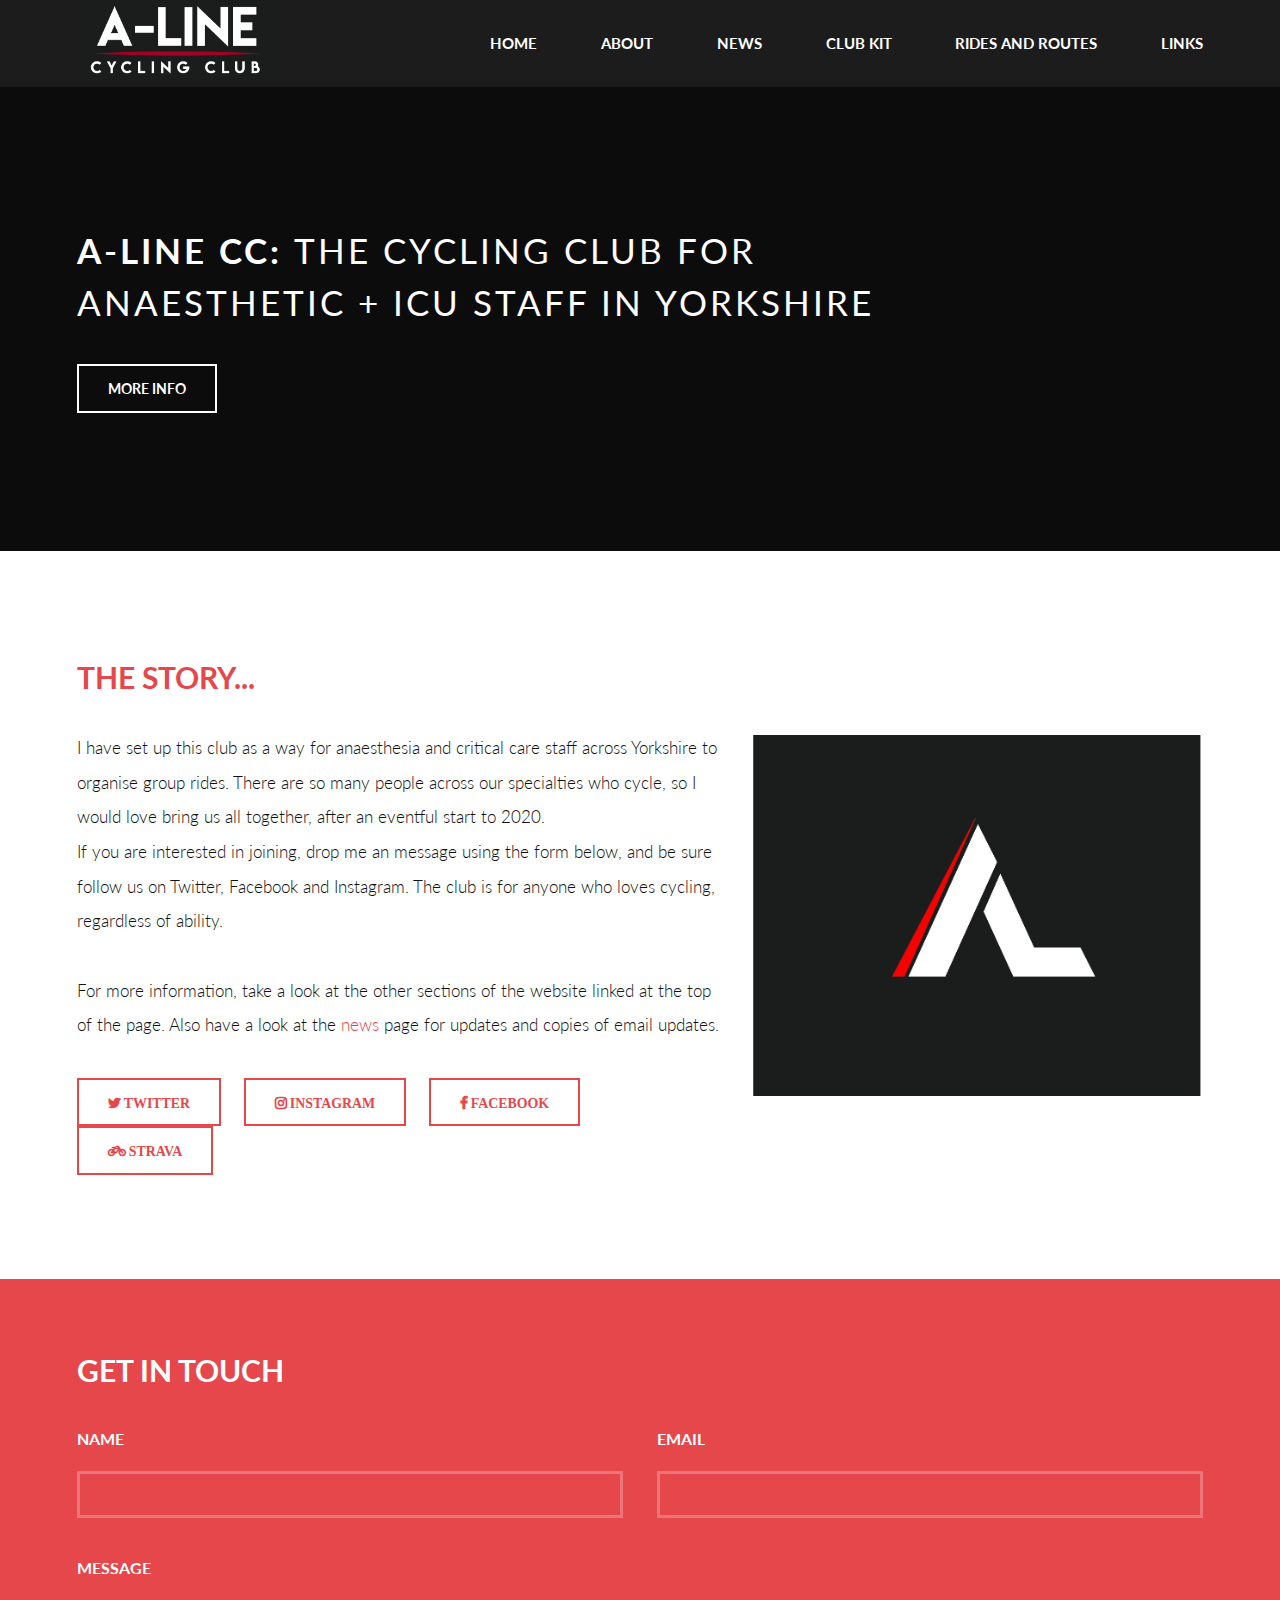
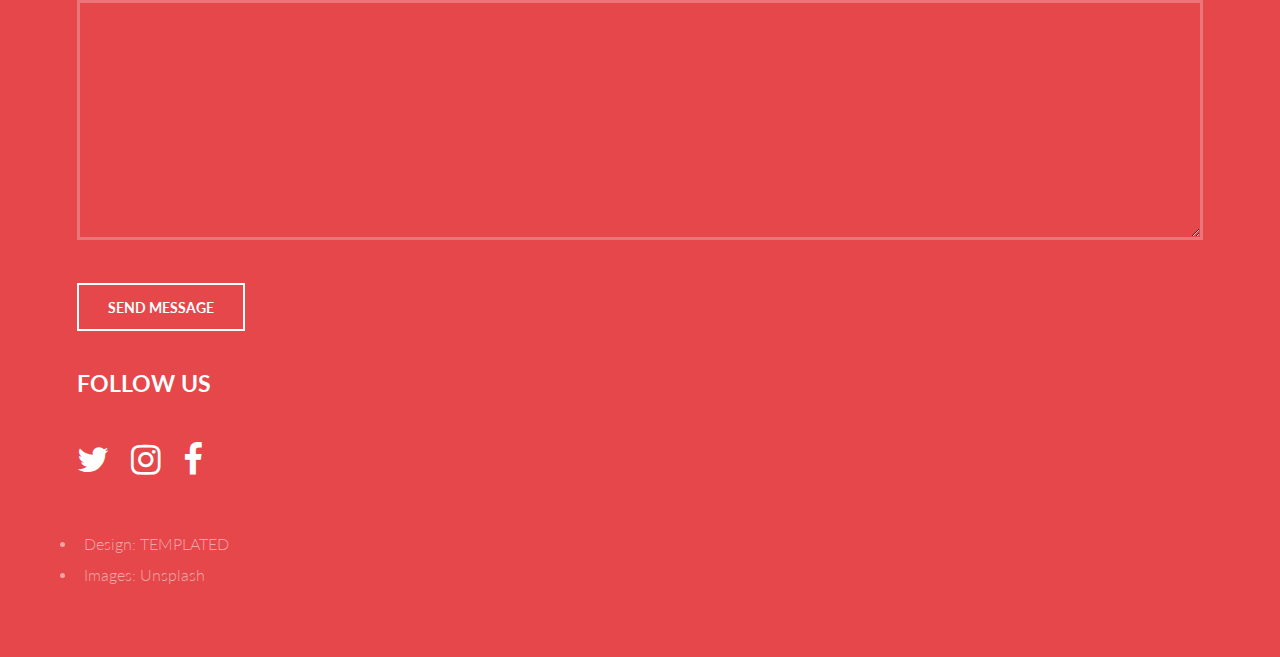
==== index.html @ 4564b884 "routes and credits" ====
<!DOCTYPE HTML>
<!--
	Introspect by TEMPLATED
	templated.co @templatedco
	Released for free under the Creative Commons Attribution 3.0 license (templated.co/license)
-->
<html>
	<head>
		<title>A-Line Cycling Club</title>
		<meta charset="utf-8" />
		<meta name="viewport" content="width=device-width, initial-scale=1, user-scalable=no" />
		<meta name="description" content="Yorkshire based cycling club for anaesthesia and critical care staff"> 
		<meta name="keywords" content="cycling club, cycling, yorkshire">
		<link rel="stylesheet" href="assets/css/main.css" />
	
<link rel="apple-touch-icon" sizes="180x180" href="/apple-touch-icon.png">
<link rel="icon" type="image/png" sizes="32x32" href="/favicon-32x32.png">
<link rel="icon" type="image/png" sizes="16x16" href="/favicon-16x16.png">
<link rel="manifest" href="/site.webmanifest">
<link rel="mask-icon" href="/safari-pinned-tab.svg" color="#5bbad5">
<meta name="msapplication-TileColor" content="#da532c">
<meta name="theme-color" content="#1c1c1c">

	</head>
	<body>

		<!-- Header -->
			<header id="header">
				<div class="inner">
				<a href="index.html" class="logo"><img class="logo" src="images/mainlogonew.png" ></a> 	
					<nav id="nav">
						
						<a href="index.html">Home</a>
						<a href="generic.html">About</a>
						<a href="news.html">News</a>
						<a href="clubKit.html">Club Kit</a> 
						<a href="routes.html">Rides and Routes</a>
						<a href="links.html">Links</a>
					</nav>
				</div>
			</header>
			<a href="#menu" class="navPanelToggle"><span class="fa fa-bars"></span></a>

		<!-- Banner -->
			<section id="banner">
				<div class="inner">
					<h1>A-Line CC: <span>The cycling club for <br />
					Anaesthetic + ICU staff in Yorkshire</span></h1>
					<ul class="actions">
						<li><a href="#one" class="button alt">MORE INFO</a></li>
					</ul>
				</div>
			</section>

		<!-- One -->
			<section id="one">
				<div class="inner" id="aboutAnchor">
					<header>
						<h2 >The story...</h2>
					</header>
					<p><span class="image right"><img src="images/logonew.png" alt="" /></span>I have set up this club as a way for anaesthesia and critical care staff across Yorkshire to organise group rides. There are so many people across our specialties who cycle, so I would love bring us all together, after an eventful start to 2020. <br>
					If you are interested in joining, drop me an message using the form below, and be sure follow us on Twitter, Facebook and Instagram. The club is for anyone who loves cycling, regardless of ability.  </p>
					<p>For more information, take a look at the other sections of the website linked at the top of the page.
					Also have a look at the <a href="news.html">news</a> page for updates and copies of email updates.</p>
					<ul class="actions">
						
						<li><a href="https://twitter.com/A_line_CC" target="_" class="button alt fa fa-twitter" id="twitterBtn"> Twitter </a></li>
						<li><a href="https://www.instagram.com/alinecyclingclub" target="_" class="button alt fa fa-instagram" id="twitterBtn"> Instagram </a></li>
						<li><a href="https://www.facebook.com/groups/259671982003010" target="_" class="button alt fa fa-facebook" id="twitterBtn"> Facebook </a></li>
						<li><a href="https://www.strava.com/clubs/alinecc" target="_" class="button alt fa fa-bicycle" id="twitterBtn"> Strava </a></li>
				</ul>
				</div>
			</section>
			

		<!-- Two 
			<section id="two">
				<div class="inner">
					<article>
						<div class="content">
							<header>
								<h3>Pellentesque adipis</h3>
							</header>
							<div class="image fit">
								<img src="images/pic01.jpg" alt="" />
							</div>
							<p>Cumsan mollis eros. Pellentesque a diam sit amet mi magna ullamcorper vehicula. Integer adipiscin sem. Nullam quis massa sit amet lorem ipsum feugiat tempus.</p>
						</div>
					</article>
					<article class="alt">
						<div class="content">
							<header>
								<h3>Morbi interdum mol</h3>
							</header>
							<div class="image fit">
								<img src="images/pic02.jpg" alt="" />
							</div>
							<p>Cumsan mollis eros. Pellentesque a diam sit amet mi magna ullamcorper vehicula. Integer adipiscin sem. Nullam quis massa sit amet lorem ipsum feugiat tempus.</p>
						</div>
					</article>
				</div>
			</section> -->

		<!-- Three 
			<section id="three">
				<div class="inner">
					<article>
						<div class="content">
							<span class="icon fa-laptop"></span>
							<header>
								<h3>Tempus Feugiat</h3>
							</header>
							<p>Morbi interdum mollis sapien. Sed ac risus. Phasellus lacinia, magna lorem ullamcorper laoreet, lectus arcu.</p>
							<ul class="actions">
								<li><a href="#" class="button alt">Learn More</a></li>
							</ul>
						</div>
					</article>
					<article>
						<div class="content">
							<span class="icon fa-diamond"></span>
							<header>
								<h3>Aliquam Nulla</h3>
							</header>
							<p>Ut convallis, sem sit amet interdum consectetuer, odio augue aliquam leo, nec dapibus tortor nibh sed.</p>
							<ul class="actions">
								<li><a href="#" class="button alt">Learn More</a></li>
							</ul>
						</div>
					</article>
					<article>
					<div class="content">
							<span class="icon fa-laptop"></span>
							<header>
								<h3>Sed Magna</h3>
							</header>
							<p>Suspendisse mauris. Fusce accumsan mollis eros. Pellentesque a diam sit amet mi ullamcorper vehicula.</p>
							<ul class="actions">
								<li><a href="#" class="button alt">Learn More</a></li>
							</ul>
						</div>
					</article>
				</div>
			</section> -->
			

		<!-- Footer -->
			<section id="footer">
				<div class="inner">
					<header>
						<h2>Get in Touch</h2>
					</header>
					<form id="myAnchor" method="post" data-netlify = "true" netlify >
						<div class="field half first">
							<label for="name">Name</label>
							<input type="text" name="name" id="name" />
						</div>
						<div class="field half">
							<label for="email">Email</label>
							<input type="text" name="email" id="email" />
						</div>
						<div class="field">
							<label for="message">Message</label>
							<textarea name="message" id="message" rows="6"></textarea>
						</div>
						<ul class="actions">
							<li><input type="submit" value="Send Message" class="alt" /></li>
						</ul>
					</form>
					<h3>Follow us</h3>
                    <ul class="icons">
						<li><a href="https://twitter.com/A_line_CC" class="icon fa-twitter" target="_"><span class="label">Twitter</span></a></li>
						<li><a href="https://www.instagram.com/alinecyclingclub" target="_" class="icon fa-instagram"><span class="label">Instagram</span></a></li> 
						<li><a href="https://www.facebook.com/groups/259671982003010" target="_" class="icon fa-facebook"><span class="label">Facebook</span></a></li>
					</ul>
					<ul class="copyright">
						
						<li>Design: <a href="http://templated.co">TEMPLATED</a></li>
						<li>Images: <a href="http://unsplash.com">Unsplash</a></li>
					</ul>
					
				</div>
			</section>

		

		<!-- Scripts -->
			<script src="assets/js/jquery.min.js"></script>
			<script src="assets/js/skel.min.js"></script>
			<script src="assets/js/util.js"></script>
			<script src="assets/js/main.js"></script>

			
	</body>
</html>
---- assets/css/main.css ----
@import url(font-awesome.min.css);
@import url("https://fonts.googleapis.com/css?family=Lato:300,400,700|Pacifico");

/*
	Introspect by TEMPLATED
	templated.co @templatedco
	Released for free under the Creative Commons Attribution 3.0 license (templated.co/license)
*/

/* Reset */

	html, body, div, span, applet, object, iframe, h1, h2, h3, h4, h5, h6, p, blockquote, pre, a, abbr, acronym, address, big, cite, code, del, dfn, em, img, ins, kbd, q, s, samp, small, strike, strong, sub, sup, tt, var, b, u, i, center, dl, dt, dd, ol, ul, li, fieldset, form, label, legend, table, caption, tbody, tfoot, thead, tr, th, td, article, aside, canvas, details, embed, figure, figcaption, footer, header, hgroup, menu, nav, output, ruby, section, summary, time, mark, audio, video {
		margin: 0;
		padding: 0;
		border: 0;
		font-size: 100%;
		font: inherit;
		vertical-align: baseline;
	}

	article, aside, details, figcaption, figure, footer, header, hgroup, menu, nav, section {
		display: block;
	}

	body {
		line-height: 1;
	}

	ol, ul {
		list-style: none;
	}

	blockquote, q {
		quotes: none;
	}

	blockquote:before, blockquote:after, q:before, q:after {
		content: '';
		content: none;
	}

	table {
		border-collapse: collapse;
		border-spacing: 0;
	}

	body {
		-webkit-text-size-adjust: none;
	}

/* Box Model */

	*, *:before, *:after {
		-moz-box-sizing: border-box;
		-webkit-box-sizing: border-box;
		box-sizing: border-box;
	}

/* Containers */

	.container {
		margin-left: auto;
		margin-right: auto;
	}

	.container.\31 25\25 {
		width: 100%;
		max-width: 100em;
		min-width: 80em;
	}

	.container.\37 5\25 {
		width: 60em;
	}

	.container.\35 0\25 {
		width: 40em;
	}

	.container.\32 5\25 {
		width: 20em;
	}

	.container {
		width: 80em;
	}

	@media screen and (max-width: 1680px) {

		.container.\31 25\25 {
			width: 100%;
			max-width: 100em;
			min-width: 80em;
		}

		.container.\37 5\25 {
			width: 60em;
		}

		.container.\35 0\25 {
			width: 40em;
		}

		.container.\32 5\25 {
			width: 20em;
		}

		.container {
			width: 80em;
		}

	}

	@media screen and (max-width: 1280px) {

		.container.\31 25\25 {
			width: 100%;
			max-width: 81.25em;
			min-width: 65em;
		}

		.container.\37 5\25 {
			width: 48.75em;
		}

		.container.\35 0\25 {
			width: 32.5em;
		}

		.container.\32 5\25 {
			width: 16.25em;
		}

		.container {
			width: 65em;
		}

	}

	@media screen and (max-width: 980px) {

		.container.\31 25\25 {
			width: 100%;
			max-width: 112.5%;
			min-width: 90%;
		}

		.container.\37 5\25 {
			width: 67.5%;
		}

		.container.\35 0\25 {
			width: 45%;
		}

		.container.\32 5\25 {
			width: 22.5%;
		}

		.container {
			width: 90%;
		}

	}

	@media screen and (max-width: 736px) {

		.container.\31 25\25 {
			width: 100%;
			max-width: 112.5%;
			min-width: 90%;
		}

		.container.\37 5\25 {
			width: 67.5%;
		}

		.container.\35 0\25 {
			width: 45%;
		}

		.container.\32 5\25 {
			width: 22.5%;
		}

		.container {
			width: 90% !important;
		}

	}

	@media screen and (max-width: 480px) {

		.container.\31 25\25 {
			width: 100%;
			max-width: 112.5%;
			min-width: 90%;
		}

		.container.\37 5\25 {
			width: 67.5%;
		}

		.container.\35 0\25 {
			width: 45%;
		}

		.container.\32 5\25 {
			width: 22.5%;
		}

		.container {
			width: 90% !important;
		}

	}

/* Grid */

	.row {
		border-bottom: solid 1px transparent;
		-moz-box-sizing: border-box;
		-webkit-box-sizing: border-box;
		box-sizing: border-box;
	}

	.row > * {
		float: left;
		-moz-box-sizing: border-box;
		-webkit-box-sizing: border-box;
		box-sizing: border-box;
	}

	.row:after, .row:before {
		content: '';
		display: block;
		clear: both;
		height: 0;
	}

	.row.uniform > * > :first-child {
		margin-top: 0;
	}

	.row.uniform > * > :last-child {
		margin-bottom: 0;
	}

	.row.\30 \25 > * {
		padding: 0 0 0 0em;
	}

	.row.\30 \25 {
		margin: 0 0 -1px 0em;
	}

	.row.uniform.\30 \25 > * {
		padding: 0em 0 0 0em;
	}

	.row.uniform.\30 \25 {
		margin: 0em 0 -1px 0em;
	}

	.row > * {
		padding: 0 0 0 2em;
	}

	.row {
		margin: 0 0 -1px -2em;
	}

	.row.uniform > * {
		padding: 2em 0 0 2em;
	}

	.row.uniform {
		margin: -2em 0 -1px -2em;
	}

	.row.\32 00\25 > * {
		padding: 0 0 0 4em;
	}

	.row.\32 00\25 {
		margin: 0 0 -1px -4em;
	}

	.row.uniform.\32 00\25 > * {
		padding: 4em 0 0 4em;
	}

	.row.uniform.\32 00\25 {
		margin: -4em 0 -1px -4em;
	}

	.row.\31 50\25 > * {
		padding: 0 0 0 3em;
	}

	.row.\31 50\25 {
		margin: 0 0 -1px -3em;
	}

	.row.uniform.\31 50\25 > * {
		padding: 3em 0 0 3em;
	}

	.row.uniform.\31 50\25 {
		margin: -3em 0 -1px -3em;
	}

	.row.\35 0\25 > * {
		padding: 0 0 0 1em;
	}

	.row.\35 0\25 {
		margin: 0 0 -1px -1em;
	}

	.row.uniform.\35 0\25 > * {
		padding: 1em 0 0 1em;
	}

	.row.uniform.\35 0\25 {
		margin: -1em 0 -1px -1em;
	}

	.row.\32 5\25 > * {
		padding: 0 0 0 0.5em;
	}

	.row.\32 5\25 {
		margin: 0 0 -1px -0.5em;
	}

	.row.uniform.\32 5\25 > * {
		padding: 0.5em 0 0 0.5em;
	}

	.row.uniform.\32 5\25 {
		margin: -0.5em 0 -1px -0.5em;
	}

	.\31 2u, .\31 2u\24 {
		width: 100%;
		clear: none;
		margin-left: 0;
	}

	.\31 1u, .\31 1u\24 {
		width: 91.6666666667%;
		clear: none;
		margin-left: 0;
	}

	.\31 0u, .\31 0u\24 {
		width: 83.3333333333%;
		clear: none;
		margin-left: 0;
	}

	.\39 u, .\39 u\24 {
		width: 75%;
		clear: none;
		margin-left: 0;
	}

	.\38 u, .\38 u\24 {
		width: 66.6666666667%;
		clear: none;
		margin-left: 0;
	}

	.\37 u, .\37 u\24 {
		width: 58.3333333333%;
		clear: none;
		margin-left: 0;
	}

	.\36 u, .\36 u\24 {
		width: 50%;
		clear: none;
		margin-left: 0;
	}

	.\35 u, .\35 u\24 {
		width: 41.6666666667%;
		clear: none;
		margin-left: 0;
	}

	.\34 u, .\34 u\24 {
		width: 33.3333333333%;
		clear: none;
		margin-left: 0;
	}

	.\33 u, .\33 u\24 {
		width: 25%;
		clear: none;
		margin-left: 0;
	}

	.\32 u, .\32 u\24 {
		width: 16.6666666667%;
		clear: none;
		margin-left: 0;
	}

	.\31 u, .\31 u\24 {
		width: 8.3333333333%;
		clear: none;
		margin-left: 0;
	}

	.\31 2u\24 + *,
	.\31 1u\24 + *,
	.\31 0u\24 + *,
	.\39 u\24 + *,
	.\38 u\24 + *,
	.\37 u\24 + *,
	.\36 u\24 + *,
	.\35 u\24 + *,
	.\34 u\24 + *,
	.\33 u\24 + *,
	.\32 u\24 + *,
	.\31 u\24 + * {
		clear: left;
	}

	.\-11u {
		margin-left: 91.66667%;
	}

	.\-10u {
		margin-left: 83.33333%;
	}

	.\-9u {
		margin-left: 75%;
	}

	.\-8u {
		margin-left: 66.66667%;
	}

	.\-7u {
		margin-left: 58.33333%;
	}

	.\-6u {
		margin-left: 50%;
	}

	.\-5u {
		margin-left: 41.66667%;
	}

	.\-4u {
		margin-left: 33.33333%;
	}

	.\-3u {
		margin-left: 25%;
	}

	.\-2u {
		margin-left: 16.66667%;
	}

	.\-1u {
		margin-left: 8.33333%;
	}

	@media screen and (max-width: 1680px) {

		.row > * {
			padding: 0 0 0 2em;
		}

		.row {
			margin: 0 0 -1px -2em;
		}

		.row.uniform > * {
			padding: 2em 0 0 2em;
		}

		.row.uniform {
			margin: -2em 0 -1px -2em;
		}

		.row.\32 00\25 > * {
			padding: 0 0 0 4em;
		}

		.row.\32 00\25 {
			margin: 0 0 -1px -4em;
		}

		.row.uniform.\32 00\25 > * {
			padding: 4em 0 0 4em;
		}

		.row.uniform.\32 00\25 {
			margin: -4em 0 -1px -4em;
		}

		.row.\31 50\25 > * {
			padding: 0 0 0 3em;
		}

		.row.\31 50\25 {
			margin: 0 0 -1px -3em;
		}

		.row.uniform.\31 50\25 > * {
			padding: 3em 0 0 3em;
		}

		.row.uniform.\31 50\25 {
			margin: -3em 0 -1px -3em;
		}

		.row.\35 0\25 > * {
			padding: 0 0 0 1em;
		}

		.row.\35 0\25 {
			margin: 0 0 -1px -1em;
		}

		.row.uniform.\35 0\25 > * {
			padding: 1em 0 0 1em;
		}

		.row.uniform.\35 0\25 {
			margin: -1em 0 -1px -1em;
		}

		.row.\32 5\25 > * {
			padding: 0 0 0 0.5em;
		}

		.row.\32 5\25 {
			margin: 0 0 -1px -0.5em;
		}

		.row.uniform.\32 5\25 > * {
			padding: 0.5em 0 0 0.5em;
		}

		.row.uniform.\32 5\25 {
			margin: -0.5em 0 -1px -0.5em;
		}

		.\31 2u\28xlarge\29, .\31 2u\24\28xlarge\29 {
			width: 100%;
			clear: none;
			margin-left: 0;
		}

		.\31 1u\28xlarge\29, .\31 1u\24\28xlarge\29 {
			width: 91.6666666667%;
			clear: none;
			margin-left: 0;
		}

		.\31 0u\28xlarge\29, .\31 0u\24\28xlarge\29 {
			width: 83.3333333333%;
			clear: none;
			margin-left: 0;
		}

		.\39 u\28xlarge\29, .\39 u\24\28xlarge\29 {
			width: 75%;
			clear: none;
			margin-left: 0;
		}

		.\38 u\28xlarge\29, .\38 u\24\28xlarge\29 {
			width: 66.6666666667%;
			clear: none;
			margin-left: 0;
		}

		.\37 u\28xlarge\29, .\37 u\24\28xlarge\29 {
			width: 58.3333333333%;
			clear: none;
			margin-left: 0;
		}

		.\36 u\28xlarge\29, .\36 u\24\28xlarge\29 {
			width: 50%;
			clear: none;
			margin-left: 0;
		}

		.\35 u\28xlarge\29, .\35 u\24\28xlarge\29 {
			width: 41.6666666667%;
			clear: none;
			margin-left: 0;
		}

		.\34 u\28xlarge\29, .\34 u\24\28xlarge\29 {
			width: 33.3333333333%;
			clear: none;
			margin-left: 0;
		}

		.\33 u\28xlarge\29, .\33 u\24\28xlarge\29 {
			width: 25%;
			clear: none;
			margin-left: 0;
		}

		.\32 u\28xlarge\29, .\32 u\24\28xlarge\29 {
			width: 16.6666666667%;
			clear: none;
			margin-left: 0;
		}

		.\31 u\28xlarge\29, .\31 u\24\28xlarge\29 {
			width: 8.3333333333%;
			clear: none;
			margin-left: 0;
		}

		.\31 2u\24\28xlarge\29 + *,
		.\31 1u\24\28xlarge\29 + *,
		.\31 0u\24\28xlarge\29 + *,
		.\39 u\24\28xlarge\29 + *,
		.\38 u\24\28xlarge\29 + *,
		.\37 u\24\28xlarge\29 + *,
		.\36 u\24\28xlarge\29 + *,
		.\35 u\24\28xlarge\29 + *,
		.\34 u\24\28xlarge\29 + *,
		.\33 u\24\28xlarge\29 + *,
		.\32 u\24\28xlarge\29 + *,
		.\31 u\24\28xlarge\29 + * {
			clear: left;
		}

		.\-11u\28xlarge\29 {
			margin-left: 91.66667%;
		}

		.\-10u\28xlarge\29 {
			margin-left: 83.33333%;
		}

		.\-9u\28xlarge\29 {
			margin-left: 75%;
		}

		.\-8u\28xlarge\29 {
			margin-left: 66.66667%;
		}

		.\-7u\28xlarge\29 {
			margin-left: 58.33333%;
		}

		.\-6u\28xlarge\29 {
			margin-left: 50%;
		}

		.\-5u\28xlarge\29 {
			margin-left: 41.66667%;
		}

		.\-4u\28xlarge\29 {
			margin-left: 33.33333%;
		}

		.\-3u\28xlarge\29 {
			margin-left: 25%;
		}

		.\-2u\28xlarge\29 {
			margin-left: 16.66667%;
		}

		.\-1u\28xlarge\29 {
			margin-left: 8.33333%;
		}

	}

	@media screen and (max-width: 1280px) {

		.row > * {
			padding: 0 0 0 1.5em;
		}

		.row {
			margin: 0 0 -1px -1.5em;
		}

		.row.uniform > * {
			padding: 1.5em 0 0 1.5em;
		}

		.row.uniform {
			margin: -1.5em 0 -1px -1.5em;
		}

		.row.\32 00\25 > * {
			padding: 0 0 0 3em;
		}

		.row.\32 00\25 {
			margin: 0 0 -1px -3em;
		}

		.row.uniform.\32 00\25 > * {
			padding: 3em 0 0 3em;
		}

		.row.uniform.\32 00\25 {
			margin: -3em 0 -1px -3em;
		}

		.row.\31 50\25 > * {
			padding: 0 0 0 2.25em;
		}

		.row.\31 50\25 {
			margin: 0 0 -1px -2.25em;
		}

		.row.uniform.\31 50\25 > * {
			padding: 2.25em 0 0 2.25em;
		}

		.row.uniform.\31 50\25 {
			margin: -2.25em 0 -1px -2.25em;
		}

		.row.\35 0\25 > * {
			padding: 0 0 0 0.75em;
		}

		.row.\35 0\25 {
			margin: 0 0 -1px -0.75em;
		}

		.row.uniform.\35 0\25 > * {
			padding: 0.75em 0 0 0.75em;
		}

		.row.uniform.\35 0\25 {
			margin: -0.75em 0 -1px -0.75em;
		}

		.row.\32 5\25 > * {
			padding: 0 0 0 0.375em;
		}

		.row.\32 5\25 {
			margin: 0 0 -1px -0.375em;
		}

		.row.uniform.\32 5\25 > * {
			padding: 0.375em 0 0 0.375em;
		}

		.row.uniform.\32 5\25 {
			margin: -0.375em 0 -1px -0.375em;
		}

		.\31 2u\28large\29, .\31 2u\24\28large\29 {
			width: 100%;
			clear: none;
			margin-left: 0;
		}

		.\31 1u\28large\29, .\31 1u\24\28large\29 {
			width: 91.6666666667%;
			clear: none;
			margin-left: 0;
		}

		.\31 0u\28large\29, .\31 0u\24\28large\29 {
			width: 83.3333333333%;
			clear: none;
			margin-left: 0;
		}

		.\39 u\28large\29, .\39 u\24\28large\29 {
			width: 75%;
			clear: none;
			margin-left: 0;
		}

		.\38 u\28large\29, .\38 u\24\28large\29 {
			width: 66.6666666667%;
			clear: none;
			margin-left: 0;
		}

		.\37 u\28large\29, .\37 u\24\28large\29 {
			width: 58.3333333333%;
			clear: none;
			margin-left: 0;
		}

		.\36 u\28large\29, .\36 u\24\28large\29 {
			width: 50%;
			clear: none;
			margin-left: 0;
		}

		.\35 u\28large\29, .\35 u\24\28large\29 {
			width: 41.6666666667%;
			clear: none;
			margin-left: 0;
		}

		.\34 u\28large\29, .\34 u\24\28large\29 {
			width: 33.3333333333%;
			clear: none;
			margin-left: 0;
		}

		.\33 u\28large\29, .\33 u\24\28large\29 {
			width: 25%;
			clear: none;
			margin-left: 0;
		}

		.\32 u\28large\29, .\32 u\24\28large\29 {
			width: 16.6666666667%;
			clear: none;
			margin-left: 0;
		}

		.\31 u\28large\29, .\31 u\24\28large\29 {
			width: 8.3333333333%;
			clear: none;
			margin-left: 0;
		}

		.\31 2u\24\28large\29 + *,
		.\31 1u\24\28large\29 + *,
		.\31 0u\24\28large\29 + *,
		.\39 u\24\28large\29 + *,
		.\38 u\24\28large\29 + *,
		.\37 u\24\28large\29 + *,
		.\36 u\24\28large\29 + *,
		.\35 u\24\28large\29 + *,
		.\34 u\24\28large\29 + *,
		.\33 u\24\28large\29 + *,
		.\32 u\24\28large\29 + *,
		.\31 u\24\28large\29 + * {
			clear: left;
		}

		.\-11u\28large\29 {
			margin-left: 91.66667%;
		}

		.\-10u\28large\29 {
			margin-left: 83.33333%;
		}

		.\-9u\28large\29 {
			margin-left: 75%;
		}

		.\-8u\28large\29 {
			margin-left: 66.66667%;
		}

		.\-7u\28large\29 {
			margin-left: 58.33333%;
		}

		.\-6u\28large\29 {
			margin-left: 50%;
		}

		.\-5u\28large\29 {
			margin-left: 41.66667%;
		}

		.\-4u\28large\29 {
			margin-left: 33.33333%;
		}

		.\-3u\28large\29 {
			margin-left: 25%;
		}

		.\-2u\28large\29 {
			margin-left: 16.66667%;
		}

		.\-1u\28large\29 {
			margin-left: 8.33333%;
		}

	}

	@media screen and (max-width: 980px) {

		.row > * {
			padding: 0 0 0 1.5em;
		}

		.row {
			margin: 0 0 -1px -1.5em;
		}

		.row.uniform > * {
			padding: 1.5em 0 0 1.5em;
		}

		.row.uniform {
			margin: -1.5em 0 -1px -1.5em;
		}

		.row.\32 00\25 > * {
			padding: 0 0 0 3em;
		}

		.row.\32 00\25 {
			margin: 0 0 -1px -3em;
		}

		.row.uniform.\32 00\25 > * {
			padding: 3em 0 0 3em;
		}

		.row.uniform.\32 00\25 {
			margin: -3em 0 -1px -3em;
		}

		.row.\31 50\25 > * {
			padding: 0 0 0 2.25em;
		}

		.row.\31 50\25 {
			margin: 0 0 -1px -2.25em;
		}

		.row.uniform.\31 50\25 > * {
			padding: 2.25em 0 0 2.25em;
		}

		.row.uniform.\31 50\25 {
			margin: -2.25em 0 -1px -2.25em;
		}

		.row.\35 0\25 > * {
			padding: 0 0 0 0.75em;
		}

		.row.\35 0\25 {
			margin: 0 0 -1px -0.75em;
		}

		.row.uniform.\35 0\25 > * {
			padding: 0.75em 0 0 0.75em;
		}

		.row.uniform.\35 0\25 {
			margin: -0.75em 0 -1px -0.75em;
		}

		.row.\32 5\25 > * {
			padding: 0 0 0 0.375em;
		}

		.row.\32 5\25 {
			margin: 0 0 -1px -0.375em;
		}

		.row.uniform.\32 5\25 > * {
			padding: 0.375em 0 0 0.375em;
		}

		.row.uniform.\32 5\25 {
			margin: -0.375em 0 -1px -0.375em;
		}

		.\31 2u\28medium\29, .\31 2u\24\28medium\29 {
			width: 100%;
			clear: none;
			margin-left: 0;
		}

		.\31 1u\28medium\29, .\31 1u\24\28medium\29 {
			width: 91.6666666667%;
			clear: none;
			margin-left: 0;
		}

		.\31 0u\28medium\29, .\31 0u\24\28medium\29 {
			width: 83.3333333333%;
			clear: none;
			margin-left: 0;
		}

		.\39 u\28medium\29, .\39 u\24\28medium\29 {
			width: 75%;
			clear: none;
			margin-left: 0;
		}

		.\38 u\28medium\29, .\38 u\24\28medium\29 {
			width: 66.6666666667%;
			clear: none;
			margin-left: 0;
		}

		.\37 u\28medium\29, .\37 u\24\28medium\29 {
			width: 58.3333333333%;
			clear: none;
			margin-left: 0;
		}

		.\36 u\28medium\29, .\36 u\24\28medium\29 {
			width: 50%;
			clear: none;
			margin-left: 0;
		}

		.\35 u\28medium\29, .\35 u\24\28medium\29 {
			width: 41.6666666667%;
			clear: none;
			margin-left: 0;
		}

		.\34 u\28medium\29, .\34 u\24\28medium\29 {
			width: 33.3333333333%;
			clear: none;
			margin-left: 0;
		}

		.\33 u\28medium\29, .\33 u\24\28medium\29 {
			width: 25%;
			clear: none;
			margin-left: 0;
		}

		.\32 u\28medium\29, .\32 u\24\28medium\29 {
			width: 16.6666666667%;
			clear: none;
			margin-left: 0;
		}

		.\31 u\28medium\29, .\31 u\24\28medium\29 {
			width: 8.3333333333%;
			clear: none;
			margin-left: 0;
		}

		.\31 2u\24\28medium\29 + *,
		.\31 1u\24\28medium\29 + *,
		.\31 0u\24\28medium\29 + *,
		.\39 u\24\28medium\29 + *,
		.\38 u\24\28medium\29 + *,
		.\37 u\24\28medium\29 + *,
		.\36 u\24\28medium\29 + *,
		.\35 u\24\28medium\29 + *,
		.\34 u\24\28medium\29 + *,
		.\33 u\24\28medium\29 + *,
		.\32 u\24\28medium\29 + *,
		.\31 u\24\28medium\29 + * {
			clear: left;
		}

		.\-11u\28medium\29 {
			margin-left: 91.66667%;
		}

		.\-10u\28medium\29 {
			margin-left: 83.33333%;
		}

		.\-9u\28medium\29 {
			margin-left: 75%;
		}

		.\-8u\28medium\29 {
			margin-left: 66.66667%;
		}

		.\-7u\28medium\29 {
			margin-left: 58.33333%;
		}

		.\-6u\28medium\29 {
			margin-left: 50%;
		}

		.\-5u\28medium\29 {
			margin-left: 41.66667%;
		}

		.\-4u\28medium\29 {
			margin-left: 33.33333%;
		}

		.\-3u\28medium\29 {
			margin-left: 25%;
		}

		.\-2u\28medium\29 {
			margin-left: 16.66667%;
		}

		.\-1u\28medium\29 {
			margin-left: 8.33333%;
		}

	}

	@media screen and (max-width: 736px) {

		.row > * {
			padding: 0 0 0 1.25em;
		}

		.row {
			margin: 0 0 -1px -1.25em;
		}

		.row.uniform > * {
			padding: 1.25em 0 0 1.25em;
		}

		.row.uniform {
			margin: -1.25em 0 -1px -1.25em;
		}

		.row.\32 00\25 > * {
			padding: 0 0 0 2.5em;
		}

		.row.\32 00\25 {
			margin: 0 0 -1px -2.5em;
		}

		.row.uniform.\32 00\25 > * {
			padding: 2.5em 0 0 2.5em;
		}

		.row.uniform.\32 00\25 {
			margin: -2.5em 0 -1px -2.5em;
		}

		.row.\31 50\25 > * {
			padding: 0 0 0 1.875em;
		}

		.row.\31 50\25 {
			margin: 0 0 -1px -1.875em;
		}

		.row.uniform.\31 50\25 > * {
			padding: 1.875em 0 0 1.875em;
		}

		.row.uniform.\31 50\25 {
			margin: -1.875em 0 -1px -1.875em;
		}

		.row.\35 0\25 > * {
			padding: 0 0 0 0.625em;
		}

		.row.\35 0\25 {
			margin: 0 0 -1px -0.625em;
		}

		.row.uniform.\35 0\25 > * {
			padding: 0.625em 0 0 0.625em;
		}

		.row.uniform.\35 0\25 {
			margin: -0.625em 0 -1px -0.625em;
		}

		.row.\32 5\25 > * {
			padding: 0 0 0 0.3125em;
		}

		.row.\32 5\25 {
			margin: 0 0 -1px -0.3125em;
		}

		.row.uniform.\32 5\25 > * {
			padding: 0.3125em 0 0 0.3125em;
		}

		.row.uniform.\32 5\25 {
			margin: -0.3125em 0 -1px -0.3125em;
		}

		.\31 2u\28small\29, .\31 2u\24\28small\29 {
			width: 100%;
			clear: none;
			margin-left: 0;
		}

		.\31 1u\28small\29, .\31 1u\24\28small\29 {
			width: 91.6666666667%;
			clear: none;
			margin-left: 0;
		}

		.\31 0u\28small\29, .\31 0u\24\28small\29 {
			width: 83.3333333333%;
			clear: none;
			margin-left: 0;
		}

		.\39 u\28small\29, .\39 u\24\28small\29 {
			width: 75%;
			clear: none;
			margin-left: 0;
		}

		.\38 u\28small\29, .\38 u\24\28small\29 {
			width: 66.6666666667%;
			clear: none;
			margin-left: 0;
		}

		.\37 u\28small\29, .\37 u\24\28small\29 {
			width: 58.3333333333%;
			clear: none;
			margin-left: 0;
		}

		.\36 u\28small\29, .\36 u\24\28small\29 {
			width: 50%;
			clear: none;
			margin-left: 0;
		}

		.\35 u\28small\29, .\35 u\24\28small\29 {
			width: 41.6666666667%;
			clear: none;
			margin-left: 0;
		}

		.\34 u\28small\29, .\34 u\24\28small\29 {
			width: 33.3333333333%;
			clear: none;
			margin-left: 0;
		}

		.\33 u\28small\29, .\33 u\24\28small\29 {
			width: 25%;
			clear: none;
			margin-left: 0;
		}

		.\32 u\28small\29, .\32 u\24\28small\29 {
			width: 16.6666666667%;
			clear: none;
			margin-left: 0;
		}

		.\31 u\28small\29, .\31 u\24\28small\29 {
			width: 8.3333333333%;
			clear: none;
			margin-left: 0;
		}

		.\31 2u\24\28small\29 + *,
		.\31 1u\24\28small\29 + *,
		.\31 0u\24\28small\29 + *,
		.\39 u\24\28small\29 + *,
		.\38 u\24\28small\29 + *,
		.\37 u\24\28small\29 + *,
		.\36 u\24\28small\29 + *,
		.\35 u\24\28small\29 + *,
		.\34 u\24\28small\29 + *,
		.\33 u\24\28small\29 + *,
		.\32 u\24\28small\29 + *,
		.\31 u\24\28small\29 + * {
			clear: left;
		}

		.\-11u\28small\29 {
			margin-left: 91.66667%;
		}

		.\-10u\28small\29 {
			margin-left: 83.33333%;
		}

		.\-9u\28small\29 {
			margin-left: 75%;
		}

		.\-8u\28small\29 {
			margin-left: 66.66667%;
		}

		.\-7u\28small\29 {
			margin-left: 58.33333%;
		}

		.\-6u\28small\29 {
			margin-left: 50%;
		}

		.\-5u\28small\29 {
			margin-left: 41.66667%;
		}

		.\-4u\28small\29 {
			margin-left: 33.33333%;
		}

		.\-3u\28small\29 {
			margin-left: 25%;
		}

		.\-2u\28small\29 {
			margin-left: 16.66667%;
		}

		.\-1u\28small\29 {
			margin-left: 8.33333%;
		}

	}

	@media screen and (max-width: 480px) {

		.row > * {
			padding: 0 0 0 1.25em;
		}

		.row {
			margin: 0 0 -1px -1.25em;
		}

		.row.uniform > * {
			padding: 1.25em 0 0 1.25em;
		}

		.row.uniform {
			margin: -1.25em 0 -1px -1.25em;
		}

		.row.\32 00\25 > * {
			padding: 0 0 0 2.5em;
		}

		.row.\32 00\25 {
			margin: 0 0 -1px -2.5em;
		}

		.row.uniform.\32 00\25 > * {
			padding: 2.5em 0 0 2.5em;
		}

		.row.uniform.\32 00\25 {
			margin: -2.5em 0 -1px -2.5em;
		}

		.row.\31 50\25 > * {
			padding: 0 0 0 1.875em;
		}

		.row.\31 50\25 {
			margin: 0 0 -1px -1.875em;
		}

		.row.uniform.\31 50\25 > * {
			padding: 1.875em 0 0 1.875em;
		}

		.row.uniform.\31 50\25 {
			margin: -1.875em 0 -1px -1.875em;
		}

		.row.\35 0\25 > * {
			padding: 0 0 0 0.625em;
		}

		.row.\35 0\25 {
			margin: 0 0 -1px -0.625em;
		}

		.row.uniform.\35 0\25 > * {
			padding: 0.625em 0 0 0.625em;
		}

		.row.uniform.\35 0\25 {
			margin: -0.625em 0 -1px -0.625em;
		}

		.row.\32 5\25 > * {
			padding: 0 0 0 0.3125em;
		}

		.row.\32 5\25 {
			margin: 0 0 -1px -0.3125em;
		}

		.row.uniform.\32 5\25 > * {
			padding: 0.3125em 0 0 0.3125em;
		}

		.row.uniform.\32 5\25 {
			margin: -0.3125em 0 -1px -0.3125em;
		}

		.\31 2u\28xsmall\29, .\31 2u\24\28xsmall\29 {
			width: 100%;
			clear: none;
			margin-left: 0;
		}

		.\31 1u\28xsmall\29, .\31 1u\24\28xsmall\29 {
			width: 91.6666666667%;
			clear: none;
			margin-left: 0;
		}

		.\31 0u\28xsmall\29, .\31 0u\24\28xsmall\29 {
			width: 83.3333333333%;
			clear: none;
			margin-left: 0;
		}

		.\39 u\28xsmall\29, .\39 u\24\28xsmall\29 {
			width: 75%;
			clear: none;
			margin-left: 0;
		}

		.\38 u\28xsmall\29, .\38 u\24\28xsmall\29 {
			width: 66.6666666667%;
			clear: none;
			margin-left: 0;
		}

		.\37 u\28xsmall\29, .\37 u\24\28xsmall\29 {
			width: 58.3333333333%;
			clear: none;
			margin-left: 0;
		}

		.\36 u\28xsmall\29, .\36 u\24\28xsmall\29 {
			width: 50%;
			clear: none;
			margin-left: 0;
		}

		.\35 u\28xsmall\29, .\35 u\24\28xsmall\29 {
			width: 41.6666666667%;
			clear: none;
			margin-left: 0;
		}

		.\34 u\28xsmall\29, .\34 u\24\28xsmall\29 {
			width: 33.3333333333%;
			clear: none;
			margin-left: 0;
		}

		.\33 u\28xsmall\29, .\33 u\24\28xsmall\29 {
			width: 25%;
			clear: none;
			margin-left: 0;
		}

		.\32 u\28xsmall\29, .\32 u\24\28xsmall\29 {
			width: 16.6666666667%;
			clear: none;
			margin-left: 0;
		}

		.\31 u\28xsmall\29, .\31 u\24\28xsmall\29 {
			width: 8.3333333333%;
			clear: none;
			margin-left: 0;
		}

		.\31 2u\24\28xsmall\29 + *,
		.\31 1u\24\28xsmall\29 + *,
		.\31 0u\24\28xsmall\29 + *,
		.\39 u\24\28xsmall\29 + *,
		.\38 u\24\28xsmall\29 + *,
		.\37 u\24\28xsmall\29 + *,
		.\36 u\24\28xsmall\29 + *,
		.\35 u\24\28xsmall\29 + *,
		.\34 u\24\28xsmall\29 + *,
		.\33 u\24\28xsmall\29 + *,
		.\32 u\24\28xsmall\29 + *,
		.\31 u\24\28xsmall\29 + * {
			clear: left;
		}

		.\-11u\28xsmall\29 {
			margin-left: 91.66667%;
		}

		.\-10u\28xsmall\29 {
			margin-left: 83.33333%;
		}

		.\-9u\28xsmall\29 {
			margin-left: 75%;
		}

		.\-8u\28xsmall\29 {
			margin-left: 66.66667%;
		}

		.\-7u\28xsmall\29 {
			margin-left: 58.33333%;
		}

		.\-6u\28xsmall\29 {
			margin-left: 50%;
		}

		.\-5u\28xsmall\29 {
			margin-left: 41.66667%;
		}

		.\-4u\28xsmall\29 {
			margin-left: 33.33333%;
		}

		.\-3u\28xsmall\29 {
			margin-left: 25%;
		}

		.\-2u\28xsmall\29 {
			margin-left: 16.66667%;
		}

		.\-1u\28xsmall\29 {
			margin-left: 8.33333%;
		}

	}

/* Basic */

	@-ms-viewport {
		width: device-width;
	}

	body {
		-ms-overflow-style: scrollbar;
	}

	@media screen and (max-width: 480px) {

		html, body {
			min-width: 320px;
		}

	}

	body {
		background: #fff;
	}

		body.is-loading *, body.is-loading *:before, body.is-loading *:after {
			-moz-animation: none !important;
			-webkit-animation: none !important;
			-ms-animation: none !important;
			animation: none !important;
			-moz-transition: none !important;
			-webkit-transition: none !important;
			-ms-transition: none !important;
			transition: none !important;
		}

/* Type */

	body {
		background-color: #fff;
		color: #111111;
	}

	body, input, select, textarea {
		font-family: "Lato", sans-serif;
		font-size: 15pt;
		font-weight: 300;
		line-height: 2;
	}

		@media screen and (max-width: 1680px) {

			body, input, select, textarea {
				font-size: 13pt;
			}

		}

		@media screen and (max-width: 1280px) {

			body, input, select, textarea {
				font-size: 13pt;
			}

		}

		@media screen and (max-width: 980px) {

			body, input, select, textarea {
				font-size: 12pt;
			}

		}

		@media screen and (max-width: 736px) {

			body, input, select, textarea {
				font-size: 12pt;
			}

		}

		@media screen and (max-width: 480px) {

			body, input, select, textarea {
				font-size: 12pt;
			}

		}

	a {
		-moz-transition: color 0.2s ease-in-out;
		-webkit-transition: color 0.2s ease-in-out;
		-ms-transition: color 0.2s ease-in-out;
		transition: color 0.2s ease-in-out;
		text-decoration: none;
	}

		a:hover {
			text-decoration: underline;
		}

	strong, b {
		font-weight: 700;
	}

	em, i {
		font-style: italic;
	}

	p {
		margin: 0 0 2em 0;
	}

	h1, h2, h3, h4, h5, h6 {
		font-weight: 700;
		line-height: 1.5;
		margin: 0 0 1em 0;
		text-transform: uppercase;
	}

		h1 a, h2 a, h3 a, h4 a, h5 a, h6 a {
			color: inherit;
			text-decoration: none;
		}

	h1 {
		font-size: 2em;
		margin: 0 0 0.25em 0;
	}

	h2 {
		font-size: 1.75em;
	}

	h3 {
		font-size: 1.35em;
	}

	h4 {
		font-size: 1.1em;
	}

	h5 {
		font-size: 0.9em;
	}

	h6 {
		font-size: 0.7em;
	}

	@media screen and (max-width: 736px) {

		h1 {
			font-size: 1.5em;
		}

		h2 {
			font-size: 1.25em;
		}

		h3 {
			font-size: 1.1em;
		}

	}

	sub {
		font-size: 0.8em;
		position: relative;
		top: 0.5em;
	}

	sup {
		font-size: 0.8em;
		position: relative;
		top: -0.5em;
	}

	blockquote {
		border-left: solid 4px;
		font-style: italic;
		margin: 0 0 2em 0;
		padding: 0.5em 0 0.5em 2em;
	}

	code {
		border-radius: 0;
		border: solid 1px;
		font-family: "Courier New", monospace;
		font-size: 0.9em;
		margin: 0 0.25em;
		padding: 0.25em 0.65em;
	}

	pre {
		-webkit-overflow-scrolling: touch;
		font-family: "Courier New", monospace;
		font-size: 0.9em;
		margin: 0 0 2em 0;
	}

		pre code {
			display: block;
			line-height: 1.75;
			padding: 1em 1.5em;
			overflow-x: auto;
		}

	hr {
		border: 0;
		border-bottom: solid 1px;
		margin: 2em 0;
	}

		hr.major {
			margin: 3em 0;
		}

	.align-left {
		text-align: left;
	}

	.align-center {
		text-align: center;
	}

	.align-right {
		text-align: right;
	}

	input, select, textarea {
		color: #e5474b;
	}

	a {
		color: #e5474b;
	}

	strong, b {
		color: #e5474b;
	}

	h1, h2, h3, h4, h5, h6 {
		color: #e5474b;
	}

	blockquote {
		border-left-color: #e5474b;
	}

	code {
		background: none;
		border-color: #e5474b;
	}

	hr {
		border-bottom-color: #e5474b;
	}

/* Box */

	.box {
		border-radius: 0;
		border: solid 1px;
		margin-bottom: 2em;
		padding: 1.5em;
	}

		.box > :last-child,
		.box > :last-child > :last-child,
		.box > :last-child > :last-child > :last-child {
			margin-bottom: 0;
		}

		.box.alt {
			border: 0;
			border-radius: 0;
			padding: 0;
		}

	.box {
		border-color: #e5474b;
	}

/* Button */

	input[type="submit"],
	input[type="reset"],
	input[type="button"],
	button,
	.button {
		-moz-appearance: none;
		-webkit-appearance: none;
		-ms-appearance: none;
		appearance: none;
		-moz-transition: background-color 0.2s ease-in-out, color 0.2s ease-in-out;
		-webkit-transition: background-color 0.2s ease-in-out, color 0.2s ease-in-out;
		-ms-transition: background-color 0.2s ease-in-out, color 0.2s ease-in-out;
		transition: background-color 0.2s ease-in-out, color 0.2s ease-in-out;
		border-radius: 0;
		border: 0;
		cursor: pointer;
		display: inline-block;
		font-size: .8em;
		font-weight: 700;
		height: 3.5em;
		line-height: 3.65em;
		padding: 0 2.25em;
		text-align: center;
		text-decoration: none;
		text-transform: uppercase;
		white-space: nowrap;
	}

		input[type="submit"]:hover,
		input[type="reset"]:hover,
		input[type="button"]:hover,
		button:hover,
		.button:hover {
			text-decoration: none;
		}

		input[type="submit"].icon,
		input[type="reset"].icon,
		input[type="button"].icon,
		button.icon,
		.button.icon {
			padding-left: 1.35em;
		}

			input[type="submit"].icon:before,
			input[type="reset"].icon:before,
			input[type="button"].icon:before,
			button.icon:before,
			.button.icon:before {
				margin-right: 0.5em;
			}

		input[type="submit"].fit,
		input[type="reset"].fit,
		input[type="button"].fit,
		button.fit,
		.button.fit {
			display: block;
			margin: 0 0 1em 0;
			width: 100%;
		}

		input[type="submit"].small,
		input[type="reset"].small,
		input[type="button"].small,
		button.small,
		.button.small {
			font-size: 0.8em;
		}

		input[type="submit"].big,
		input[type="reset"].big,
		input[type="button"].big,
		button.big,
		.button.big {
			font-size: 1.35em;
		}

		input[type="submit"].disabled, input[type="submit"]:disabled,
		input[type="reset"].disabled,
		input[type="reset"]:disabled,
		input[type="button"].disabled,
		input[type="button"]:disabled,
		button.disabled,
		button:disabled,
		.button.disabled,
		.button:disabled {
			-moz-pointer-events: none;
			-webkit-pointer-events: none;
			-ms-pointer-events: none;
			pointer-events: none;
			opacity: 0.25;
		}

	input[type="submit"],
	input[type="reset"],
	input[type="button"],
	button,
	.button {
		background-color: #5a5a5a;
		color: #ffffff !important;
	}

		input[type="submit"]:hover,
		input[type="reset"]:hover,
		input[type="button"]:hover,
		button:hover,
		.button:hover {
			background-color: #676767;
		}

		input[type="submit"]:active,
		input[type="reset"]:active,
		input[type="button"]:active,
		button:active,
		.button:active {
			background-color: #4d4d4d;
		}

		input[type="submit"].alt,
		input[type="reset"].alt,
		input[type="button"].alt,
		button.alt,
		.button.alt {
			background-color: transparent;
			box-shadow: inset 0 0 0 2px #e5474b;
			color: #e5474b !important;
		}

			input[type="submit"].alt:hover,
			input[type="reset"].alt:hover,
			input[type="button"].alt:hover,
			button.alt:hover,
			.button.alt:hover {
				background: #fceced;
			}

			input[type="submit"].alt:active,
			input[type="reset"].alt:active,
			input[type="button"].alt:active,
			button.alt:active,
			.button.alt:active {
				background-color: #f9dadb;
			}

			input[type="submit"].alt.icon:before,
			input[type="reset"].alt.icon:before,
			input[type="button"].alt.icon:before,
			button.alt.icon:before,
			.button.alt.icon:before {
				color: #717171;
			}

		input[type="submit"].special,
		input[type="reset"].special,
		input[type="button"].special,
		button.special,
		.button.special {
			background-color: #e5474b;
			color: #ffffff !important;
		}

			input[type="submit"].special:hover,
			input[type="reset"].special:hover,
			input[type="button"].special:hover,
			button.special:hover,
			.button.special:hover {
				background-color: #e85d61;
			}

			input[type="submit"].special:active,
			input[type="reset"].special:active,
			input[type="button"].special:active,
			button.special:active,
			.button.special:active {
				background-color: #e23135;
			}

/* Form */

	form {
		margin: 0 0 2em 0;
	}

		form .field {
			margin: 0 0 2em 0;
		}

			form .field.half {
				width: 50%;
				float: left;
				padding: 0 0 0 1em;
			}

				form .field.half.first {
					padding: 0 1em 0 0;
				}

		form > .actions {
			margin: 2.5em 0 0 0 !important;
		}

		@media screen and (max-width: 736px) {

			form .field {
				margin: 0 0 1.5em 0;
			}

				form .field.half {
					padding: 0 0 0 0.75em;
				}

					form .field.half.first {
						padding: 0 0.75em 0 0;
					}

			form > .actions {
				margin: 2em 0 0 0 !important;
			}

		}

		@media screen and (max-width: 480px) {

			form .field.half {
				width: 100%;
				float: none;
				padding: 0;
			}

				form .field.half.first {
					padding: 0;
				}

		}

	label {
		display: block;
		font-size: 0.9em;
		text-transform: uppercase;
		font-weight: 700;
		margin: 0 0 1em 0;
	}

	input[type="text"],
	input[type="password"],
	input[type="email"],
	input[type="number"],
	select,
	textarea {
		-moz-appearance: none;
		-webkit-appearance: none;
		-ms-appearance: none;
		appearance: none;
		border-radius: 0;
		border: none;
		border: solid 3px;
		color: inherit;
		display: block;
		outline: 0;
		padding: 0 1em;
		text-decoration: none;
		width: 100%;
	}

		input[type="text"]:invalid,
		input[type="password"]:invalid,
		input[type="email"]:invalid,
		input[type="number"]:invalid,
		select:invalid,
		textarea:invalid {
			box-shadow: none;
		}

	.select-wrapper {
		text-decoration: none;
		display: block;
		position: relative;
	}

		.select-wrapper:before {
			-moz-osx-font-smoothing: grayscale;
			-webkit-font-smoothing: antialiased;
			font-family: FontAwesome;
			font-style: normal;
			font-weight: normal;
			text-transform: none !important;
		}

		.select-wrapper:before {
			content: '\f078';
			display: block;
			height: 2.75em;
			line-height: 2.75em;
			pointer-events: none;
			position: absolute;
			right: 0;
			text-align: center;
			top: 0;
			width: 2.75em;
		}

		.select-wrapper select::-ms-expand {
			display: none;
		}

	input[type="text"],
	input[type="password"],
	input[type="email"],
	input[type="number"],
	select {
		height: 2.75em;
	}

	textarea {
		padding: 0.75em 1em;
	}

	input[type="checkbox"],
	input[type="radio"] {
		-moz-appearance: none;
		-webkit-appearance: none;
		-ms-appearance: none;
		appearance: none;
		display: block;
		float: left;
		margin-right: -2em;
		opacity: 0;
		width: 1em;
		z-index: -1;
	}

		input[type="checkbox"] + label,
		input[type="radio"] + label {
			text-decoration: none;
			cursor: pointer;
			display: inline-block;
			font-size: 1em;
			font-weight: 300;
			padding-left: 2.4em;
			padding-right: 0.75em;
			position: relative;
		}

			input[type="checkbox"] + label:before,
			input[type="radio"] + label:before {
				-moz-osx-font-smoothing: grayscale;
				-webkit-font-smoothing: antialiased;
				font-family: FontAwesome;
				font-style: normal;
				font-weight: normal;
				text-transform: none !important;
			}

			input[type="checkbox"] + label:before,
			input[type="radio"] + label:before {
				border-radius: 0;
				border: solid 1px;
				content: '';
				display: inline-block;
				height: 1.65em;
				left: 0;
				line-height: 1.58125em;
				position: absolute;
				text-align: center;
				top: 0;
				width: 1.65em;
			}

		input[type="checkbox"]:checked + label:before,
		input[type="radio"]:checked + label:before {
			content: '\f00c';
		}

	input[type="checkbox"] + label:before {
		border-radius: 0;
	}

	input[type="radio"] + label:before {
		border-radius: 100%;
	}

	::-webkit-input-placeholder {
		opacity: 1.0;
	}

	:-moz-placeholder {
		opacity: 1.0;
	}

	::-moz-placeholder {
		opacity: 1.0;
	}

	:-ms-input-placeholder {
		opacity: 1.0;
	}

	.formerize-placeholder {
		opacity: 1.0;
	}

	label {
		color: #e5474b;
	}

	input[type="text"],
	input[type="password"],
	input[type="email"],
	input[type="number"],
	select,
	textarea {
		background: none;
		border-color: #fceced;
	}

		input[type="text"]:focus,
		input[type="password"]:focus,
		input[type="email"]:focus,
		input[type="number"]:focus,
		select:focus,
		textarea:focus {
			border-color: #e5474b;
			box-shadow: 0 0 0 1px #e5474b;
		}

	.select-wrapper:before {
		color: #e5474b;
	}

	input[type="checkbox"] + label,
	input[type="radio"] + label {
		color: #111111;
	}

		input[type="checkbox"] + label:before,
		input[type="radio"] + label:before {
			background: none;
			border-color: #e5474b;
		}

	input[type="checkbox"]:checked + label:before,
	input[type="radio"]:checked + label:before {
		background-color: #e5474b;
		border-color: #e5474b;
		color: #ffffff;
	}

	input[type="checkbox"]:focus + label:before,
	input[type="radio"]:focus + label:before {
		border-color: #e5474b;
		box-shadow: 0 0 0 1px #e5474b;
	}

	::-webkit-input-placeholder {
		color: #717171 !important;
	}

	:-moz-placeholder {
		color: #717171 !important;
	}

	::-moz-placeholder {
		color: #717171 !important;
	}

	:-ms-input-placeholder {
		color: #717171 !important;
	}

	.formerize-placeholder {
		color: #717171 !important;
	}

/* Icon */

	.icon {
		text-decoration: none;
		border-bottom: none;
		position: relative;
	}

		.icon:before {
			-moz-osx-font-smoothing: grayscale;
			-webkit-font-smoothing: antialiased;
			font-family: FontAwesome;
			font-style: normal;
			font-weight: normal;
			text-transform: none !important;
		}

		.icon > .label {
			display: none;
		}

/* Image */

	.image {
		border-radius: 0;
		border: 0;
		display: inline-block;
		position: relative;
	}

		.image img {
			border-radius: 0;
			display: block;
		}

		.image.left, .image.right {
			max-width: 40%;
		}

			.image.left img, .image.right img {
				width: 100%;
			}

		.image.left {
			float: left;
			margin: 0 1.5em 1em 0;
			top: 0.25em;
		}

		.image.right {
			float: right;
			margin: 0 0 1em 1.5em;
			top: 0.25em;
		}

		.image.fit {
			display: block;
			margin: 0 0 2em 0;
			width: 100%;
		}

			.image.fit img {
				width: 100%;
			}

		.image.main {
			display: block;
			margin: 0 0 3em 0;
			width: 100%;
		}

			.image.main img {
				width: 100%;
			}

/* List */

	ol {
		list-style: decimal;
		margin: 0 0 2em 0;
		padding-left: 1.25em;
	}

		ol li {
			padding-left: 0.25em;
		}

	ul {
		list-style: disc;
		margin: 0 0 2em 0;
		padding-left: 1em;
	}

		ul li {
			padding-left: 0.5em;
		}

		ul.alt {
			list-style: none;
			padding-left: 0;
		}

			ul.alt li {
				border-top: solid 1px;
				padding: 0.5em 0;
			}

				ul.alt li:first-child {
					border-top: 0;
					padding-top: 0;
				}

		ul.icons {
			cursor: default;
			list-style: none;
			padding-left: 0;
		}

			ul.icons li {
				display: inline-block;
				padding: 0 1em 0 0;
			}

				ul.icons li:last-child {
					padding-right: 0;
				}

				ul.icons li .icon:before {
					font-size: 2em;
				}

		ul.actions {
			cursor: default;
			list-style: none;
			padding-left: 0;
		}

			ul.actions li {
				display: inline-block;
				padding: 0 1em 0 0;
				vertical-align: middle;
			}

				ul.actions li:last-child {
					padding-right: 0;
				}

			ul.actions.small li {
				padding: 0 0.5em 0 0;
			}

			ul.actions.vertical li {
				display: block;
				padding: 1em 0 0 0;
			}

				ul.actions.vertical li:first-child {
					padding-top: 0;
				}

				ul.actions.vertical li > * {
					margin-bottom: 0;
				}

			ul.actions.vertical.small li {
				padding: 0.5em 0 0 0;
			}

				ul.actions.vertical.small li:first-child {
					padding-top: 0;
				}

			ul.actions.fit {
				display: table;
				margin-left: -1em;
				padding: 0;
				table-layout: fixed;
				width: calc(100% + 1em);
			}

				ul.actions.fit li {
					display: table-cell;
					padding: 0 0 0 1em;
				}

					ul.actions.fit li > * {
						margin-bottom: 0;
					}

				ul.actions.fit.small {
					margin-left: -0.5em;
					width: calc(100% + 0.5em);
				}

					ul.actions.fit.small li {
						padding: 0 0 0 0.5em;
					}

	dl {
		margin: 0 0 2em 0;
	}

		dl dt {
			display: block;
			font-weight: 700;
			margin: 0 0 1em 0;
		}

		dl dd {
			margin-left: 2em;
		}

	ul.alt li {
		border-top-color: #e5474b;
	}

/* Section/Article */

	section.special, article.special {
		text-align: center;
	}

	section .inner {
		max-width: 65em;
		width: calc(100% - 6em);
		margin: 0 auto;
	}

		@media screen and (max-width: 480px) {

			section .inner {
				max-width: 90%;
				width: 90%;
			}

		}

	header p {
		position: relative;
		margin: 0 0 1.5em 0;
	}

	header h2 + p {
		font-size: 1.25em;
		margin-top: -1em;
	}

	header h3 + p {
		font-size: 1.1em;
		margin-top: -0.8em;
	}

	header h4 + p,
	header h5 + p,
	header h6 + p {
		font-size: 0.9em;
		margin-top: -0.6em;
	}

	header p {
		color:#1b1c1c;
	}

/* Table */

	.table-wrapper {
		-webkit-overflow-scrolling: touch;
		overflow-x: auto;
	}

	table {
		margin: 0 0 2em 0;
		width: 100%;
	}

		table tbody tr {
			border: solid 1px;
			border-left: 0;
			border-right: 0;
		}

		table td {
			padding: 0.75em 0.75em;
		}

		table th {
			font-size: 0.9em;
			font-weight: 700;
			padding: 0 0.75em 0.75em 0.75em;
			text-align: left;
		}

		table thead {
			border-bottom: solid 2px;
		}

		table tfoot {
			border-top: solid 2px;
		}

		table.alt {
			border-collapse: separate;
		}

			table.alt tbody tr td {
				border: solid 1px;
				border-left-width: 0;
				border-top-width: 0;
			}

				table.alt tbody tr td:first-child {
					border-left-width: 1px;
				}

			table.alt tbody tr:first-child td {
				border-top-width: 1px;
			}

			table.alt thead {
				border-bottom: 0;
			}

			table.alt tfoot {
				border-top: 0;
			}

	table tbody tr {
		border-color: #e5474b;
	}

		table tbody tr:nth-child(2n + 1) {
			background-color: none;
		}

	table th {
		color: #e5474b;
	}

	table thead {
		border-bottom-color: #e5474b;
	}

	table tfoot {
		border-top-color: #e5474b;
	}

	table.alt tbody tr td {
		border-color: #e5474b;
	}

/* Wrapper */

	.wrapper {
		position: relative;
	}

		.wrapper > .inner {
			margin: 0 auto;
			width: 60em;
		}

		.wrapper.style1 {
			background-color: #e5474b;
			color: #f2a3a5;
		}

			.wrapper.style1 input, .wrapper.style1 select, .wrapper.style1 textarea {
				color: #ffffff;
			}

			.wrapper.style1 a {
				color: #ffffff;
			}

			.wrapper.style1 strong, .wrapper.style1 b {
				color: #ffffff;
			}

			.wrapper.style1 h1, .wrapper.style1 h2, .wrapper.style1 h3, .wrapper.style1 h4, .wrapper.style1 h5, .wrapper.style1 h6 {
				color: #fff;
			}

			.wrapper.style1 blockquote {
				border-left-color: #fff;
			}

			.wrapper.style1 code {
				background: none;
				border-color: #fff;
			}

			.wrapper.style1 hr {
				border-bottom-color: #fff;
			}

			.wrapper.style1 .box {
				border-color: #fff;
			}

			.wrapper.style1 input[type="submit"],
			.wrapper.style1 input[type="reset"],
			.wrapper.style1 input[type="button"],
			.wrapper.style1 button,
			.wrapper.style1 .button {
				background-color: #5a5a5a;
				color: #ffffff !important;
			}

				.wrapper.style1 input[type="submit"]:hover,
				.wrapper.style1 input[type="reset"]:hover,
				.wrapper.style1 input[type="button"]:hover,
				.wrapper.style1 button:hover,
				.wrapper.style1 .button:hover {
					background-color: #676767;
				}

				.wrapper.style1 input[type="submit"]:active,
				.wrapper.style1 input[type="reset"]:active,
				.wrapper.style1 input[type="button"]:active,
				.wrapper.style1 button:active,
				.wrapper.style1 .button:active {
					background-color: #4d4d4d;
				}

				.wrapper.style1 input[type="submit"].alt,
				.wrapper.style1 input[type="reset"].alt,
				.wrapper.style1 input[type="button"].alt,
				.wrapper.style1 button.alt,
				.wrapper.style1 .button.alt {
					background-color: transparent;
					box-shadow: inset 0 0 0 2px #fff;
					color: #ffffff !important;
				}

					.wrapper.style1 input[type="submit"].alt:hover,
					.wrapper.style1 input[type="reset"].alt:hover,
					.wrapper.style1 input[type="button"].alt:hover,
					.wrapper.style1 button.alt:hover,
					.wrapper.style1 .button.alt:hover {
						background: rgba(255, 255, 255, 0.25);
					}

					.wrapper.style1 input[type="submit"].alt:active,
					.wrapper.style1 input[type="reset"].alt:active,
					.wrapper.style1 input[type="button"].alt:active,
					.wrapper.style1 button.alt:active,
					.wrapper.style1 .button.alt:active {
						background-color: rgba(255, 255, 255, 0.2);
					}

					.wrapper.style1 input[type="submit"].alt.icon:before,
					.wrapper.style1 input[type="reset"].alt.icon:before,
					.wrapper.style1 input[type="button"].alt.icon:before,
					.wrapper.style1 button.alt.icon:before,
					.wrapper.style1 .button.alt.icon:before {
						color: #f8d1d2;
					}

				.wrapper.style1 input[type="submit"].special,
				.wrapper.style1 input[type="reset"].special,
				.wrapper.style1 input[type="button"].special,
				.wrapper.style1 button.special,
				.wrapper.style1 .button.special {
					background-color: #ffffff;
					color: #e5474b !important;
				}

			.wrapper.style1 label {
				color: #ffffff;
			}

			.wrapper.style1 input[type="text"],
			.wrapper.style1 input[type="password"],
			.wrapper.style1 input[type="email"],
			.wrapper.style1 select,
			.wrapper.style1 textarea {
				background: none;
				border-color: rgba(255, 255, 255, 0.25);
			}

				.wrapper.style1 input[type="text"]:focus,
				.wrapper.style1 input[type="password"]:focus,
				.wrapper.style1 input[type="email"]:focus,
				.wrapper.style1 select:focus,
				.wrapper.style1 textarea:focus {
					border-color: #ffffff;
					box-shadow: 0 0 0 1px #ffffff;
				}

			.wrapper.style1 .select-wrapper:before {
				color: #fff;
			}

			.wrapper.style1 input[type="checkbox"] + label,
			.wrapper.style1 input[type="radio"] + label {
				color: #f2a3a5;
			}

				.wrapper.style1 input[type="checkbox"] + label:before,
				.wrapper.style1 input[type="radio"] + label:before {
					background: none;
					border-color: #fff;
				}

			.wrapper.style1 input[type="checkbox"]:checked + label:before,
			.wrapper.style1 input[type="radio"]:checked + label:before {
				background-color: #ffffff;
				border-color: #ffffff;
				color: #e5474b;
			}

			.wrapper.style1 input[type="checkbox"]:focus + label:before,
			.wrapper.style1 input[type="radio"]:focus + label:before {
				border-color: #ffffff;
				box-shadow: 0 0 0 1px #ffffff;
			}

			.wrapper.style1 ::-webkit-input-placeholder {
				color: #f8d1d2 !important;
			}

			.wrapper.style1 :-moz-placeholder {
				color: #f8d1d2 !important;
			}

			.wrapper.style1 ::-moz-placeholder {
				color: #f8d1d2 !important;
			}

			.wrapper.style1 :-ms-input-placeholder {
				color: #f8d1d2 !important;
			}

			.wrapper.style1 .formerize-placeholder {
				color: #f8d1d2 !important;
			}

			.wrapper.style1 ul.alt li {
				border-top-color: #fff;
			}

			.wrapper.style1 header p {
				color: #f8d1d2;
			}

			.wrapper.style1 table tbody tr {
				border-color: #fff;
			}

				.wrapper.style1 table tbody tr:nth-child(2n + 1) {
					background-color: none;
				}

			.wrapper.style1 table th {
				color: #ffffff;
			}

			.wrapper.style1 table thead {
				border-bottom-color: #fff;
			}

			.wrapper.style1 table tfoot {
				border-top-color: #fff;
			}

			.wrapper.style1 table.alt tbody tr td {
				border-color: #fff;
			}

		.wrapper.style2 {
			background-color: #5a5a5a;
			color: #d5d5d5;
		}

			.wrapper.style2 input, .wrapper.style2 select, .wrapper.style2 textarea {
				color: #ffffff;
			}

			.wrapper.style2 a {
				color: #e5474b;
			}

			.wrapper.style2 strong, .wrapper.style2 b {
				color: #ffffff;
			}

			.wrapper.style2 blockquote {
				border-left-color: rgba(255, 255, 255, 0.15);
			}

			.wrapper.style2 code {
				background: rgba(255, 255, 255, 0.075);
				border-color: rgba(255, 255, 255, 0.15);
			}

			.wrapper.style2 hr {
				border-bottom-color: rgba(255, 255, 255, 0.15);
			}

			.wrapper.style2 .box {
				border-color: rgba(255, 255, 255, 0.15);
			}

			.wrapper.style2 input[type="submit"],
			.wrapper.style2 input[type="reset"],
			.wrapper.style2 input[type="button"],
			.wrapper.style2 button,
			.wrapper.style2 .button {
				background-color: #ffffff;
				color: #5a5a5a !important;
			}

				.wrapper.style2 input[type="submit"].alt,
				.wrapper.style2 input[type="reset"].alt,
				.wrapper.style2 input[type="button"].alt,
				.wrapper.style2 button.alt,
				.wrapper.style2 .button.alt {
					background-color: transparent;
					box-shadow: inset 0 0 0 2px rgba(255, 255, 255, 0.15);
					color: #ffffff !important;
				}

					.wrapper.style2 input[type="submit"].alt:hover,
					.wrapper.style2 input[type="reset"].alt:hover,
					.wrapper.style2 input[type="button"].alt:hover,
					.wrapper.style2 button.alt:hover,
					.wrapper.style2 .button.alt:hover {
						background: rgba(255, 255, 255, 0.5);
					}

					.wrapper.style2 input[type="submit"].alt:active,
					.wrapper.style2 input[type="reset"].alt:active,
					.wrapper.style2 input[type="button"].alt:active,
					.wrapper.style2 button.alt:active,
					.wrapper.style2 .button.alt:active {
						background-color: rgba(255, 255, 255, 0.2);
					}

					.wrapper.style2 input[type="submit"].alt.icon:before,
					.wrapper.style2 input[type="reset"].alt.icon:before,
					.wrapper.style2 input[type="button"].alt.icon:before,
					.wrapper.style2 button.alt.icon:before,
					.wrapper.style2 .button.alt.icon:before {
						color: #bdbdbd;
					}

				.wrapper.style2 input[type="submit"].special,
				.wrapper.style2 input[type="reset"].special,
				.wrapper.style2 input[type="button"].special,
				.wrapper.style2 button.special,
				.wrapper.style2 .button.special {
					background-color: #e5474b;
					color: #ffffff !important;
				}

					.wrapper.style2 input[type="submit"].special:hover,
					.wrapper.style2 input[type="reset"].special:hover,
					.wrapper.style2 input[type="button"].special:hover,
					.wrapper.style2 button.special:hover,
					.wrapper.style2 .button.special:hover {
						background-color: #e85d61;
					}

					.wrapper.style2 input[type="submit"].special:active,
					.wrapper.style2 input[type="reset"].special:active,
					.wrapper.style2 input[type="button"].special:active,
					.wrapper.style2 button.special:active,
					.wrapper.style2 .button.special:active {
						background-color: #e23135;
					}

			.wrapper.style2 label {
				color: #ffffff;
			}

			.wrapper.style2 input[type="text"],
			.wrapper.style2 input[type="password"],
			.wrapper.style2 input[type="email"],
			.wrapper.style2 select,
			.wrapper.style2 textarea {
				background: rgba(255, 255, 255, 0.075);
				border-color: rgba(255, 255, 255, 0.5);
			}

				.wrapper.style2 input[type="text"]:focus,
				.wrapper.style2 input[type="password"]:focus,
				.wrapper.style2 input[type="email"]:focus,
				.wrapper.style2 select:focus,
				.wrapper.style2 textarea:focus {
					border-color: #e5474b;
					box-shadow: 0 0 0 1px #e5474b;
				}

			.wrapper.style2 .select-wrapper:before {
				color: rgba(255, 255, 255, 0.15);
			}

			.wrapper.style2 input[type="checkbox"] + label,
			.wrapper.style2 input[type="radio"] + label {
				color: #d5d5d5;
			}

				.wrapper.style2 input[type="checkbox"] + label:before,
				.wrapper.style2 input[type="radio"] + label:before {
					background: rgba(255, 255, 255, 0.075);
					border-color: rgba(255, 255, 255, 0.15);
				}

			.wrapper.style2 input[type="checkbox"]:checked + label:before,
			.wrapper.style2 input[type="radio"]:checked + label:before {
				background-color: #e5474b;
				border-color: #e5474b;
				color: #ffffff;
			}

			.wrapper.style2 input[type="checkbox"]:focus + label:before,
			.wrapper.style2 input[type="radio"]:focus + label:before {
				border-color: #e5474b;
				box-shadow: 0 0 0 1px #e5474b;
			}

			.wrapper.style2 ::-webkit-input-placeholder {
				color: #bdbdbd !important;
			}

			.wrapper.style2 :-moz-placeholder {
				color: #bdbdbd !important;
			}

			.wrapper.style2 ::-moz-placeholder {
				color: #bdbdbd !important;
			}

			.wrapper.style2 :-ms-input-placeholder {
				color: #bdbdbd !important;
			}

			.wrapper.style2 .formerize-placeholder {
				color: #bdbdbd !important;
			}

			.wrapper.style2 ul.alt li {
				border-top-color: rgba(255, 255, 255, 0.15);
			}

			.wrapper.style2 header p {
				color: #bdbdbd;
			}

			.wrapper.style2 table tbody tr {
				border-color: rgba(255, 255, 255, 0.15);
			}

				.wrapper.style2 table tbody tr:nth-child(2n + 1) {
					background-color: rgba(255, 255, 255, 0.075);
				}

			.wrapper.style2 table th {
				color: #ffffff;
			}

			.wrapper.style2 table thead {
				border-bottom-color: rgba(255, 255, 255, 0.15);
			}

			.wrapper.style2 table tfoot {
				border-top-color: rgba(255, 255, 255, 0.15);
			}

			.wrapper.style2 table.alt tbody tr td {
				border-color: rgba(255, 255, 255, 0.15);
			}

		@media screen and (max-width: 1280px) {

			.wrapper > .inner {
				width: 65em;
			}

		}

		@media screen and (max-width: 980px) {

			.wrapper > .inner {
				width: 100%;
			}

		}

/* Header */

	body {
		position: relative;
		padding-top: 5em;
	}

	#header {
		background: #1c1c1c;
		color: #d5d5d5;
		cursor: default;
		height: 5em;
		left: 0;
		line-height: 5em;
		position: fixed;
		text-align: right;
		top: 0;
		width: 100%;
		z-index: 10001;
	}

		#header .inner {
			max-width: 65em;
			width: calc(100% - 6em);
			margin: 0 auto;
			position: relative;
		}

			@media screen and (max-width: 480px) {

				#header .inner {
					max-width: 90%;
					width: 90%;
				}

			}
			
		#header .logo {
			font-family: 'Pacifico', cursive;
			display: inline-block;
			height: 80px;
			left: 0;
			line-height: inherit;
			margin: 0;
			padding: 0;
			position: absolute;
			top: 0;
			color: #e5474b;
			font-size: 1.6em;
			text-transform: none;
			font-weight: normal;
			padding: 0;
		}

			#header .logo:hover {
				color: rgba(229, 71, 75, 0.75);
			}

		#header a {
			-moz-transition: color 0.2s ease-in-out;
			-webkit-transition: color 0.2s ease-in-out;
			-ms-transition: color 0.2s ease-in-out;
			transition: color 0.2s ease-in-out;
			display: inline-block;
			padding: 0 2em;
			color: #ffffff;
			text-decoration: none;
			text-transform: uppercase;
			font-weight: 700;
			font-size: .85em;
		}

			#header a:hover {
				color: rgba(255, 255, 255, 0.75);
			}

			#header a:last-child {
				padding-right: 0em;
			}

			@media screen and (max-width: 736px) {

				#header a {
					padding: 0 0.5em;
				}

			}

	@media screen and (max-width: 480px) {

		#header {
			min-width: 320px;
		}

	}

/* Menu */

	#nav {
		display: inline-block;
	}

		@media screen and (max-width: 980px) {

			#nav {
				display: none;
			}

		}

	.navPanelToggle {
		position: fixed;
		text-decoration: none;
		height: 4em;
		right: 3em;
		top: .75em;
		width: 4em;
		display: none;
		z-index: 10002;
	}

		.navPanelToggle:before {
			-moz-osx-font-smoothing: grayscale;
			-webkit-font-smoothing: antialiased;
			font-family: FontAwesome;
			font-style: normal;
			font-weight: normal;
			text-transform: none !important;
			color: #fff;
			display: block;
			font-size: 16px;
			height: 2.25em;
			left: 0.5em;
			line-height: 2.25em;
			position: absolute;
			text-align: center;
			top: 0.5em;
			width: 3.5em;
		}

		@media screen and (max-width: 980px) {

			.navPanelToggle {
				display: block;
			}

		}

		@media screen and (max-width: 736px) {

			.navPanelToggle {
				right: 1em;
			}

		}

		.navPanelToggle *:before {
			color: #fff;
			display: block;
			font-size: 16px;
			height: 2.25em;
			left: 0.5em;
			line-height: 2.25em;
			position: absolute;
			text-align: center;
			top: 0.5em;
			width: 3.5em;
		}

	#navPanel {
		-moz-transform: translatex(20em);
		-webkit-transform: translatex(20em);
		-ms-transform: translatex(20em);
		transform: translatex(20em);
		-moz-transition: -moz-transform 0.2s ease-in-out, visibility 0.2s ease-in-out;
		-webkit-transition: -webkit-transform 0.2s ease-in-out, visibility 0.2s ease-in-out;
		-ms-transition: -ms-transform 0.2s ease-in-out, visibility 0.2s ease-in-out;
		transition: transform 0.2s ease-in-out, visibility 0.2s ease-in-out;
		-webkit-overflow-scrolling: touch;
		visibility: hidden;
		overflow-y: auto;
		position: fixed;
		right: 0;
		top: 0;
		background: #1b1c1c;
		color: #fff;
		height: 100%;
		max-width: 80%;
		width: 20em;
		padding: 1.5em;
		text-transform: uppercase;
		z-index: 10003;
		display: none;
	}

		#navPanel.visible {
			-moz-transform: translatex(0);
			-webkit-transform: translatex(0);
			-ms-transform: translatex(0);
			transform: translatex(0);
			box-shadow: 0 0 1.5em 0 rgba(0, 0, 0, 0.2);
			visibility: visible;
		}

		#navPanel a:not(.close) {
			border-top: solid 1px rgba(255, 255, 255, 0.1);
			color: #fff;
			font-weight: 700;
			display: block;
			padding: 0.75em 0;
			text-decoration: none;
		}

			#navPanel a:not(.close):first-child {
				border: none;
			}

		#navPanel .close {
			text-decoration: none;
			-moz-transition: color 0.2s ease-in-out;
			-webkit-transition: color 0.2s ease-in-out;
			-ms-transition: color 0.2s ease-in-out;
			transition: color 0.2s ease-in-out;
			-webkit-tap-highlight-color: transparent;
			border: 0;
			color: #484848;
			cursor: pointer;
			display: block;
			height: 4em;
			padding-right: 1.25em;
			position: absolute;
			right: 0;
			text-align: right;
			top: 0;
			vertical-align: middle;
			width: 5em;
		}

			#navPanel .close:before {
				-moz-osx-font-smoothing: grayscale;
				-webkit-font-smoothing: antialiased;
				font-family: FontAwesome;
				font-style: normal;
				font-weight: normal;
				text-transform: none !important;
				content: '\f00d';
				width: 3em;
				height: 3em;
				line-height: 3em;
				display: block;
				position: absolute;
				right: 0;
				top: 0;
				text-align: center;
			}

			#navPanel .close:hover {
				color: inherit;
			}

		@media screen and (max-width: 980px) {

			#navPanel {
				display: block;
			}

		}

/* Banner */

	#banner {
		background-color: #e5474b;
		color: #f2a3a5;
		padding: 1em 0 11em 0;
		background-color: #0c0c0c;
		background-image: url("../../images/IMG_0074.png"); 
		background-size: cover;
		background-repeat: no-repeat;
		background-position: 15% left;
		text-align: left;
		position: relative;
		z-index: 9999;
	}


		#banner input, #banner select, #banner textarea {
			color: #ffffff;
		}

		#banner a {
			color: #ffffff;
		}

		#banner strong, #banner b {
			color: #ffffff;
		}

		#banner h1, #banner h2, #banner h3, #banner h4, #banner h5, #banner h6 {
			color: #fff;
		}

		#banner blockquote {
			border-left-color: #fff;
		}

		#banner code {
			background: none;
			border-color: #fff;
		}

		#banner hr {
			border-bottom-color: #fff;
		}

		#banner input[type="submit"],
		#banner input[type="reset"],
		#banner input[type="button"],
		#banner button,
		#banner .button {
			background-color: #5a5a5a;
			color: #ffffff !important;
		}

			#banner input[type="submit"]:hover,
			#banner input[type="reset"]:hover,
			#banner input[type="button"]:hover,
			#banner button:hover,
			#banner .button:hover {
				background-color: #676767;
			}

			#banner input[type="submit"]:active,
			#banner input[type="reset"]:active,
			#banner input[type="button"]:active,
			#banner button:active,
			#banner .button:active {
				background-color: #4d4d4d;
			}

			#banner input[type="submit"].alt,
			#banner input[type="reset"].alt,
			#banner input[type="button"].alt,
			#banner button.alt,
			#banner .button.alt {
				background-color: transparent;
				box-shadow: inset 0 0 0 2px #fff;
				color: #ffffff !important;
			}

				#banner input[type="submit"].alt:hover,
				#banner input[type="reset"].alt:hover,
				#banner input[type="button"].alt:hover,
				#banner button.alt:hover,
				#banner .button.alt:hover {
					background: rgba(255, 255, 255, 0.25);
				}

				#banner input[type="submit"].alt:active,
				#banner input[type="reset"].alt:active,
				#banner input[type="button"].alt:active,
				#banner button.alt:active,
				#banner .button.alt:active {
					background-color: rgba(255, 255, 255, 0.2);
				}

				#banner input[type="submit"].alt.icon:before,
				#banner input[type="reset"].alt.icon:before,
				#banner input[type="button"].alt.icon:before,
				#banner button.alt.icon:before,
				#banner .button.alt.icon:before {
					color: #f8d1d2;
				}

			#banner input[type="submit"].special,
			#banner input[type="reset"].special,
			#banner input[type="button"].special,
			#banner button.special,
			#banner .button.special {
				background-color: #ffffff;
				color: #e5474b !important;
			}

		#banner:after {
			-moz-transition: opacity 1.5s ease;
			-webkit-transition: opacity 1.5s ease;
			-ms-transition: opacity 1.5s ease;
			transition: opacity 1.5s ease;
			content: '';
			position: absolute;
			width: 100%;
			height: 100%;
			display: block;
			top: 0;
			left: 0;
			background-color: #0c0c0c;
			opacity: 0.25;
		}

		#banner .inner {
			max-width: 65em;
			width: calc(100% - 6em);
			margin: 0 auto;
			position: relative;
			z-index: 10000;
			line-height: 1.5;
		}

			@media screen and (max-width: 480px) {

				#banner .inner {
					max-width: 90%;
					width: 90%;
				}

			}

		#banner h1 {
			font-size: 2em;
			margin: 0 0 1em 0;
			padding: 0;
			letter-spacing: 3px;
			font-weight: 700;
		}

			#banner h1 span {
				font-weight: 400;
			}

		body.is-loading #banner:after {
			opacity: 1;
		}

		@media screen and (max-width: 1680px) {

			#banner {
				padding: 10em 0 8em 0;
			}

		}

		@media screen and (max-width: 1280px) {

			#banner {
				padding: 8em 0 6em 0;
			}

		}

		@media screen and (max-width: 980px) {

			#banner {
				padding: 12em 0 10em 0;
			}

				#banner br {
					display: none;
				}

		}

		@media screen and (max-width: 736px) {

			#banner {
				padding: 4em 0 2em 0;
			}

				#banner h1 {
					font-size: 1.75em;
				}

		}

		@media screen and (max-width: 480px) {

			#banner {
				padding: 5em 0 3em 0;
			}

				#banner ul {
					margin-top: 1em;
				}

		}

/* Main */

	#main {
		padding: 2em 0 2em 0;
	}

	#one {
		padding: 6em 0 4em 0;
	}

		@media screen and (max-width: 980px) {

			#one {
				padding: 4em 0 2em 0;
			}

		}

		@media screen and (max-width: 736px) {

			#one {
				padding: 2em 0 0.1em 0;
			}

		}

	#two {
		padding: 2em 0 2em 0;
		background: #f3f3f3;
		background: -moz-linear-gradient(left, #f3f3f3 0%, #f3f3f3 50%, #f7f7f7 0%, #f7f7f7 100%);
		background: -webkit-linear-gradient(left, #f3f3f3 0%, #f3f3f3 50%, #f7f7f7 0%, #f7f7f7 100%);
		background: linear-gradient(to right, #f3f3f3 0%, #f3f3f3 50%, #f7f7f7 0%, #f7f7f7 100%);
		filter: progid:DXImageTransform.Microsoft.gradient( startColorstr='#f3f3f3', endColorstr='#f7f7f7',GradientType=1 );
	}

		#two .inner {
			display: -ms-flexbox;
			display: -moz-flex;
			display: -webkit-flex;
			display: -ms-flex;
			display: flex;
			-moz-flex-direction: row;
			-webkit-flex-direction: row;
			-ms-flex-direction: row;
			flex-direction: row;
		}

			#two .inner article {
				width: 50%;
			}

				#two .inner article:first-child {
					padding-right: 6em;
				}

				#two .inner article:last-child {
					padding-left: 6em;
				}

		@media screen and (max-width: 980px) {

			#two {
				padding: 4em 0 2em 0;
				background: -moz-linear-gradient(top, #f3f3f3 0%, #f3f3f3 50%, #f7f7f7 0%, #f7f7f7 100%);
				background: -webkit-linear-gradient(top, #f3f3f3 0%, #f3f3f3 50%, #f7f7f7 0%, #f7f7f7 100%);
				background: linear-gradient(to bottom, #f3f3f3 0%, #f3f3f3 50%, #f7f7f7 0%, #f7f7f7 100%);
				filter: progid:DXImageTransform.Microsoft.gradient( startColorstr='#f3f3f3', endColorstr='#f7f7f7',GradientType=0 );
			}

				#two .inner {
					-moz-flex-direction: column;
					-webkit-flex-direction: column;
					-ms-flex-direction: column;
					flex-direction: column;
				}

					#two .inner article {
						width: 100%;
					}

						#two .inner article:first-child {
							padding-right: 0;
							padding-bottom: 0;
						}

						#two .inner article:last-child {
							padding-left: 0;
							padding-top: 2em;
						}

		}

		@media screen and (max-width: 736px) {

			#two {
				padding: 2em 0 0.1em 0;
			}

		}

	#three {
		padding: 6em 0 4em 0;
	}

		#three .inner {
			display: -ms-flexbox;
			display: -moz-flex;
			display: -webkit-flex;
			display: -ms-flex;
			display: flex;
			-moz-flex-direction: row;
			-webkit-flex-direction: row;
			-ms-flex-direction: row;
			flex-direction: row;
			-moz-justify-content: space-between;
			-webkit-justify-content: space-between;
			-ms-justify-content: space-between;
			justify-content: space-between;
			-ms-flex-pack: justify;
		}

			#three .inner article {
				width: 26%;
				display: block;
			}

				#three .inner article p {
					color: #717171;
				}

				#three .inner article .icon {
					color: #b3b3b3;
					font-size: 3em;
				}

			@media screen and (max-width: 980px) {

				#three .inner {
					-moz-flex-direction: column;
					-webkit-flex-direction: column;
					-ms-flex-direction: column;
					flex-direction: column;
				}

					#three .inner article {
						width: 100%;
						margin: 0 auto;
					}

			}

		@media screen and (max-width: 980px) {

			#three {
				padding: 4em 0 2em 0;
			}

		}

		@media screen and (max-width: 736px) {

			#three {
				padding: 2em 0 0.1em 0;
			}

		}

/* Footer */

	#footer {
		background-color: #e5474b;
		color: #f2a3a5;
		padding: 4em 0 2em 0;
		background: #e5474b;
	}

		#footer input, #footer select, #footer textarea {
			color: #ffffff;
		}

		#footer a {
			color: #ffffff;
		}

		#footer strong, #footer b {
			color: #ffffff;
		}

		#footer h1, #footer h2, #footer h3, #footer h4, #footer h5, #footer h6 {
			color: #fff;
		}

		#footer blockquote {
			border-left-color: #fff;
		}

		#footer code {
			background: none;
			border-color: #fff;
		}

		#footer hr {
			border-bottom-color: #fff;
		}

		#footer input[type="submit"],
		#footer input[type="reset"],
		#footer input[type="button"],
		#footer button,
		#footer .button {
			background-color: #5a5a5a;
			color: #ffffff !important;
		}

			#footer input[type="submit"]:hover,
			#footer input[type="reset"]:hover,
			#footer input[type="button"]:hover,
			#footer button:hover,
			#footer .button:hover {
				background-color: #676767;
			}

			#footer input[type="submit"]:active,
			#footer input[type="reset"]:active,
			#footer input[type="button"]:active,
			#footer button:active,
			#footer .button:active {
				background-color: #4d4d4d;
			}

			#footer input[type="submit"].alt,
			#footer input[type="reset"].alt,
			#footer input[type="button"].alt,
			#footer button.alt,
			#footer .button.alt {
				background-color: transparent;
				box-shadow: inset 0 0 0 2px #fff;
				color: #ffffff !important;
			}

				#footer input[type="submit"].alt:hover,
				#footer input[type="reset"].alt:hover,
				#footer input[type="button"].alt:hover,
				#footer button.alt:hover,
				#footer .button.alt:hover {
					background: rgba(255, 255, 255, 0.25);
				}

				#footer input[type="submit"].alt:active,
				#footer input[type="reset"].alt:active,
				#footer input[type="button"].alt:active,
				#footer button.alt:active,
				#footer .button.alt:active {
					background-color: rgba(255, 255, 255, 0.2);
				}

				#footer input[type="submit"].alt.icon:before,
				#footer input[type="reset"].alt.icon:before,
				#footer input[type="button"].alt.icon:before,
				#footer button.alt.icon:before,
				#footer .button.alt.icon:before {
					color: #f8d1d2;
				}

			#footer input[type="submit"].special,
			#footer input[type="reset"].special,
			#footer input[type="button"].special,
			#footer button.special,
			#footer .button.special {
				background-color: #ffffff;
				color: #e5474b !important;
			}

		#footer label {
			color: #ffffff;
		}

		#footer input[type="text"],
		#footer input[type="password"],
		#footer input[type="email"],
		#footer select,
		#footer textarea {
			background: none;
			border-color: rgba(255, 255, 255, 0.25);
		}

			#footer input[type="text"]:focus,
			#footer input[type="password"]:focus,
			#footer input[type="email"]:focus,
			#footer select:focus,
			#footer textarea:focus {
				border-color: #ffffff;
				box-shadow: 0 0 0 1px #ffffff;
			}

		#footer .select-wrapper:before {
			color: #fff;
		}

		#footer input[type="checkbox"] + label,
		#footer input[type="radio"] + label {
			color: #f2a3a5;
		}

			#footer input[type="checkbox"] + label:before,
			#footer input[type="radio"] + label:before {
				background: none;
				border-color: #fff;
			}

		#footer input[type="checkbox"]:checked + label:before,
		#footer input[type="radio"]:checked + label:before {
			background-color: #ffffff;
			border-color: #ffffff;
			color: #e5474b;
		}

		#footer input[type="checkbox"]:focus + label:before,
		#footer input[type="radio"]:focus + label:before {
			border-color: #ffffff;
			box-shadow: 0 0 0 1px #ffffff;
		}

		#footer ::-webkit-input-placeholder {
			color: #f8d1d2 !important;
		}

		#footer :-moz-placeholder {
			color: #f8d1d2 !important;
		}

		#footer ::-moz-placeholder {
			color: #f8d1d2 !important;
		}

		#footer :-ms-input-placeholder {
			color: #f8d1d2 !important;
		}

		#footer .formerize-placeholder {
			color: #f8d1d2 !important;
		}

		#footer .inner {
			max-width: 65em;
			width: calc(100% - 6em);
			margin: 0 auto;
		}

			@media screen and (max-width: 480px) {

				#footer .inner {
					max-width: 90%;
					width: 90%;
				}

			}

		#footer .copyright {
			font-size: 0.9em;
			margin: 0 0 2em 0;
			padding: 0;
		}

			#footer .copyright a {
				color: #f2a3a5;
			}

		@media screen and (max-width: 980px) {

			#footer {
				padding: 4em 0 2em 0;
			}

		}

		@media screen and (max-width: 736px) {

			#footer {
				padding: 2em 0 0.1em 0;
			}

		}
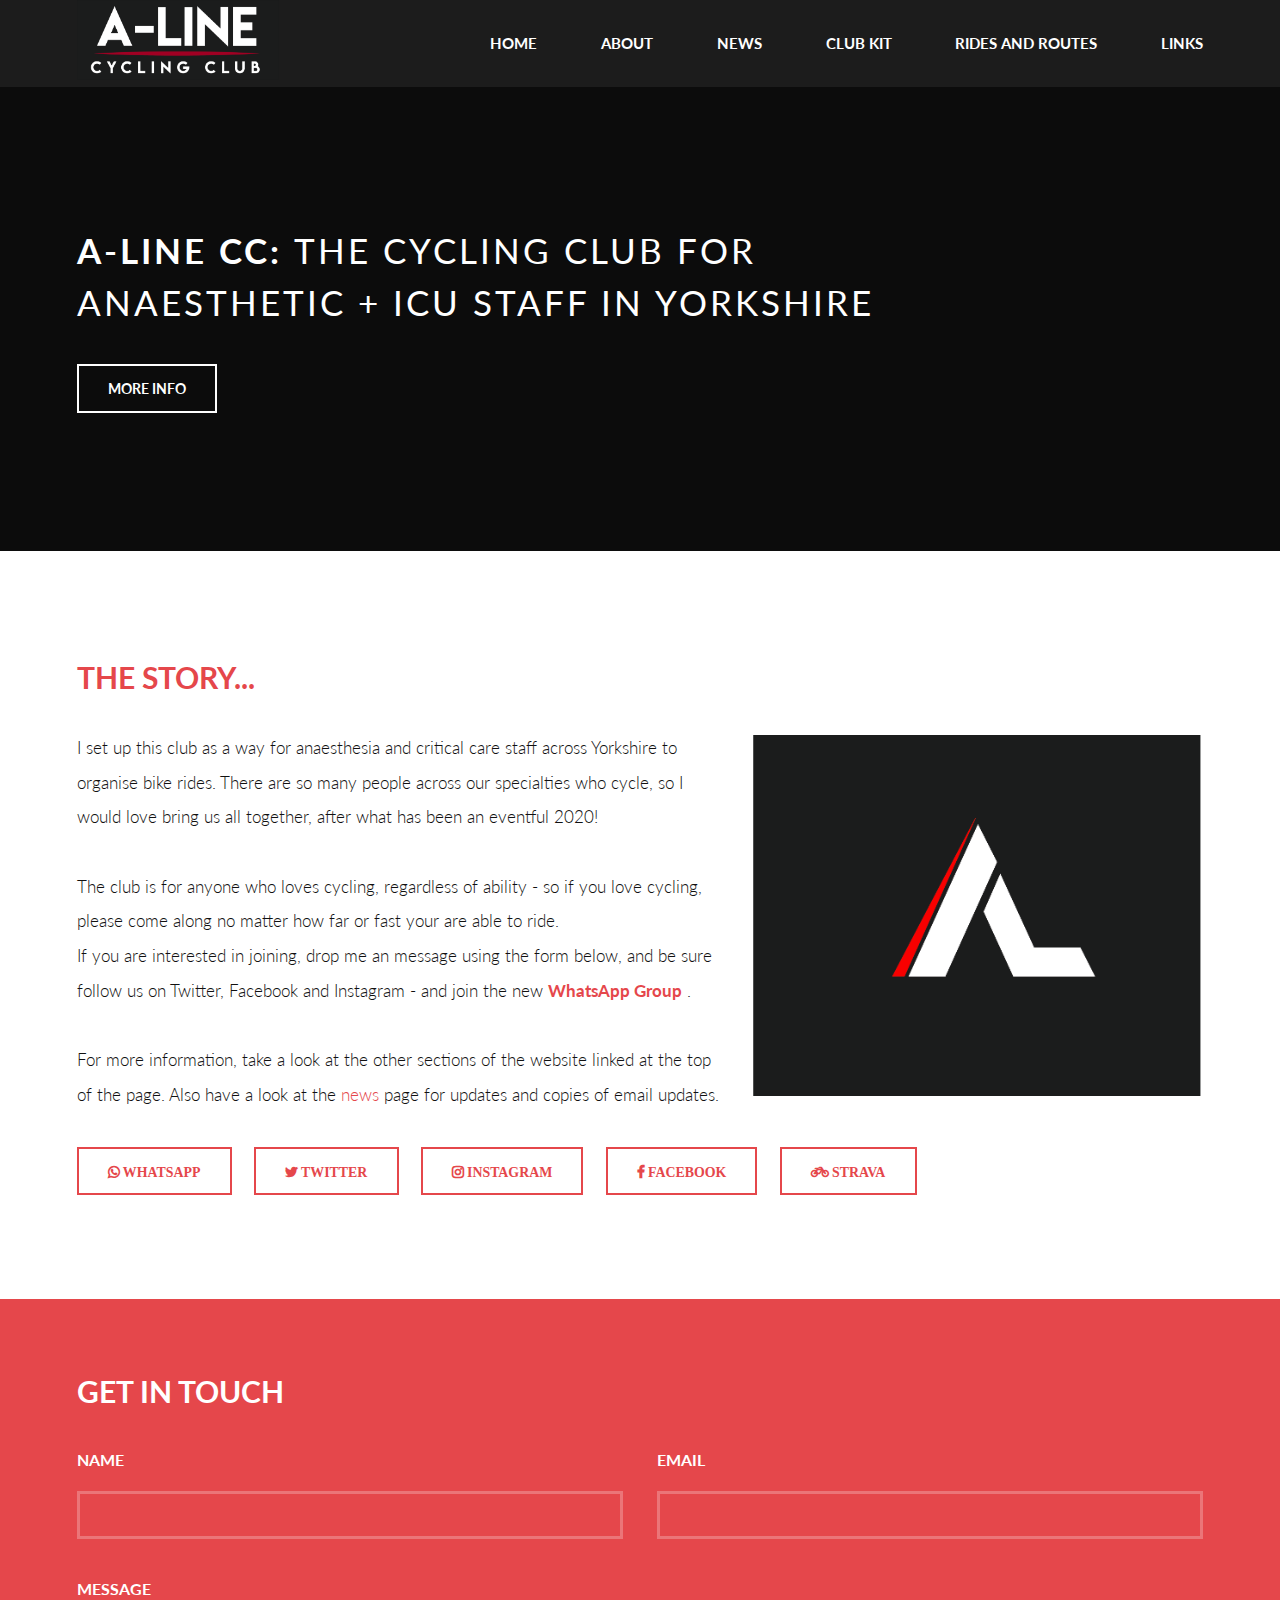
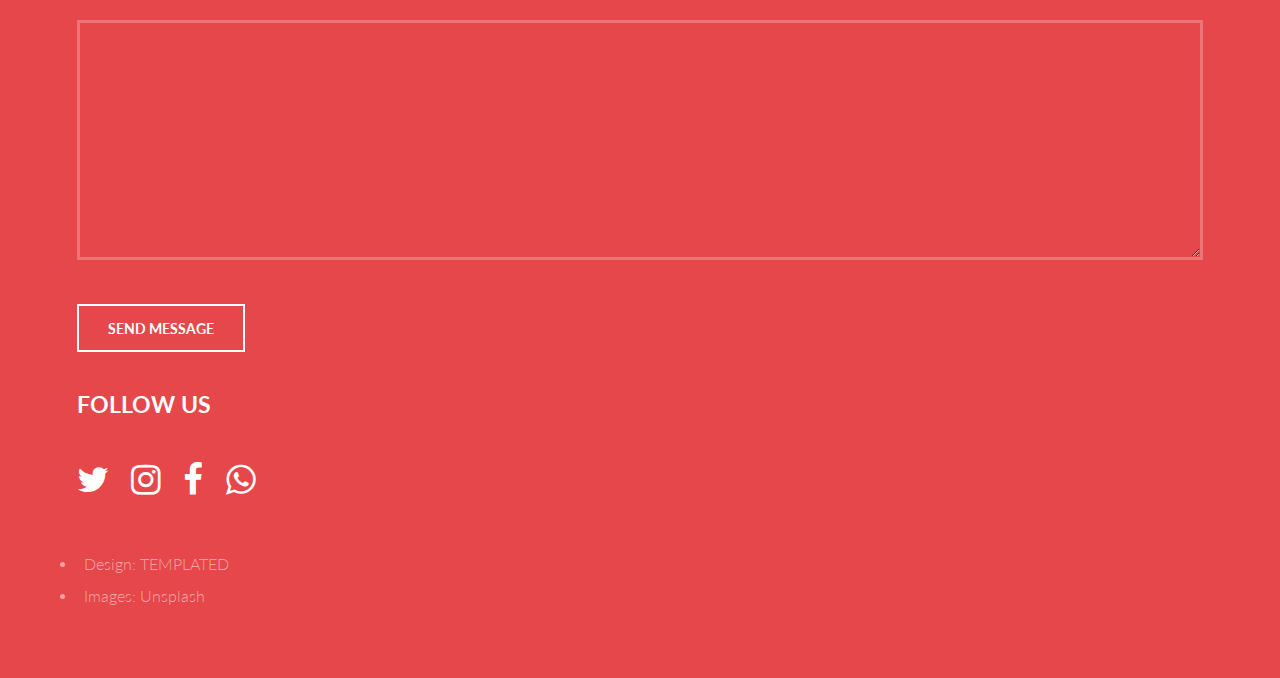
==== commit 08a29989: "routes" ====
--- a/index.html
+++ b/index.html
@@ -58,12 +58,13 @@
 					<header>
 						<h2 >The story...</h2>
 					</header>
-					<p><span class="image right"><img src="images/logonew.png" alt="" /></span>I have set up this club as a way for anaesthesia and critical care staff across Yorkshire to organise group rides. There are so many people across our specialties who cycle, so I would love bring us all together, after an eventful start to 2020. <br>
-					If you are interested in joining, drop me an message using the form below, and be sure follow us on Twitter, Facebook and Instagram. The club is for anyone who loves cycling, regardless of ability.  </p>
+					<p><span class="image right"><img src="images/logonew.png" alt="" /></span>I set up this club as a way for anaesthesia and critical care staff across Yorkshire to organise bike rides. There are so many people across our specialties who cycle, so I would love bring us all together, after what has been an eventful 2020! <br>
+						<br>
+				The club is for anyone who loves cycling, regardless of ability - so if you love cycling, please come along no matter how far or fast your are able to ride. <br>	If you are interested in joining, drop me an message using the form below, and be sure follow us on Twitter, Facebook and Instagram - and join the new <a href="https://chat.whatsapp.com/HFHXjmJni0bHuqotOdht33" target="_"> <strong>WhatsApp Group</strong> </a>.  </p>
 					<p>For more information, take a look at the other sections of the website linked at the top of the page.
-					Also have a look at the <a href="news.html">news</a> page for updates and copies of email updates.</p>
+					Also have a look at the <a href="news.html">news</a> page for updates and copies of email updates.</p> 
 					<ul class="actions">
-						
+						<li><a href="https://chat.whatsapp.com/HFHXjmJni0bHuqotOdht33" target="_" class="button alt fa fa-whatsapp" id="twitterBtn"> WhatsApp </a></li>
 						<li><a href="https://twitter.com/A_line_CC" target="_" class="button alt fa fa-twitter" id="twitterBtn"> Twitter </a></li>
 						<li><a href="https://www.instagram.com/alinecyclingclub" target="_" class="button alt fa fa-instagram" id="twitterBtn"> Instagram </a></li>
 						<li><a href="https://www.facebook.com/groups/259671982003010" target="_" class="button alt fa fa-facebook" id="twitterBtn"> Facebook </a></li>
@@ -172,6 +173,7 @@
 						<li><a href="https://twitter.com/A_line_CC" class="icon fa-twitter" target="_"><span class="label">Twitter</span></a></li>
 						<li><a href="https://www.instagram.com/alinecyclingclub" target="_" class="icon fa-instagram"><span class="label">Instagram</span></a></li> 
 						<li><a href="https://www.facebook.com/groups/259671982003010" target="_" class="icon fa-facebook"><span class="label">Facebook</span></a></li>
+						<li><a href="https://chat.whatsapp.com/HFHXjmJni0bHuqotOdht33 " target="_" class="icon fa-whatsapp"><span class="label">Whatsapp</span></a></li>
 					</ul>
 					<ul class="copyright">
 						
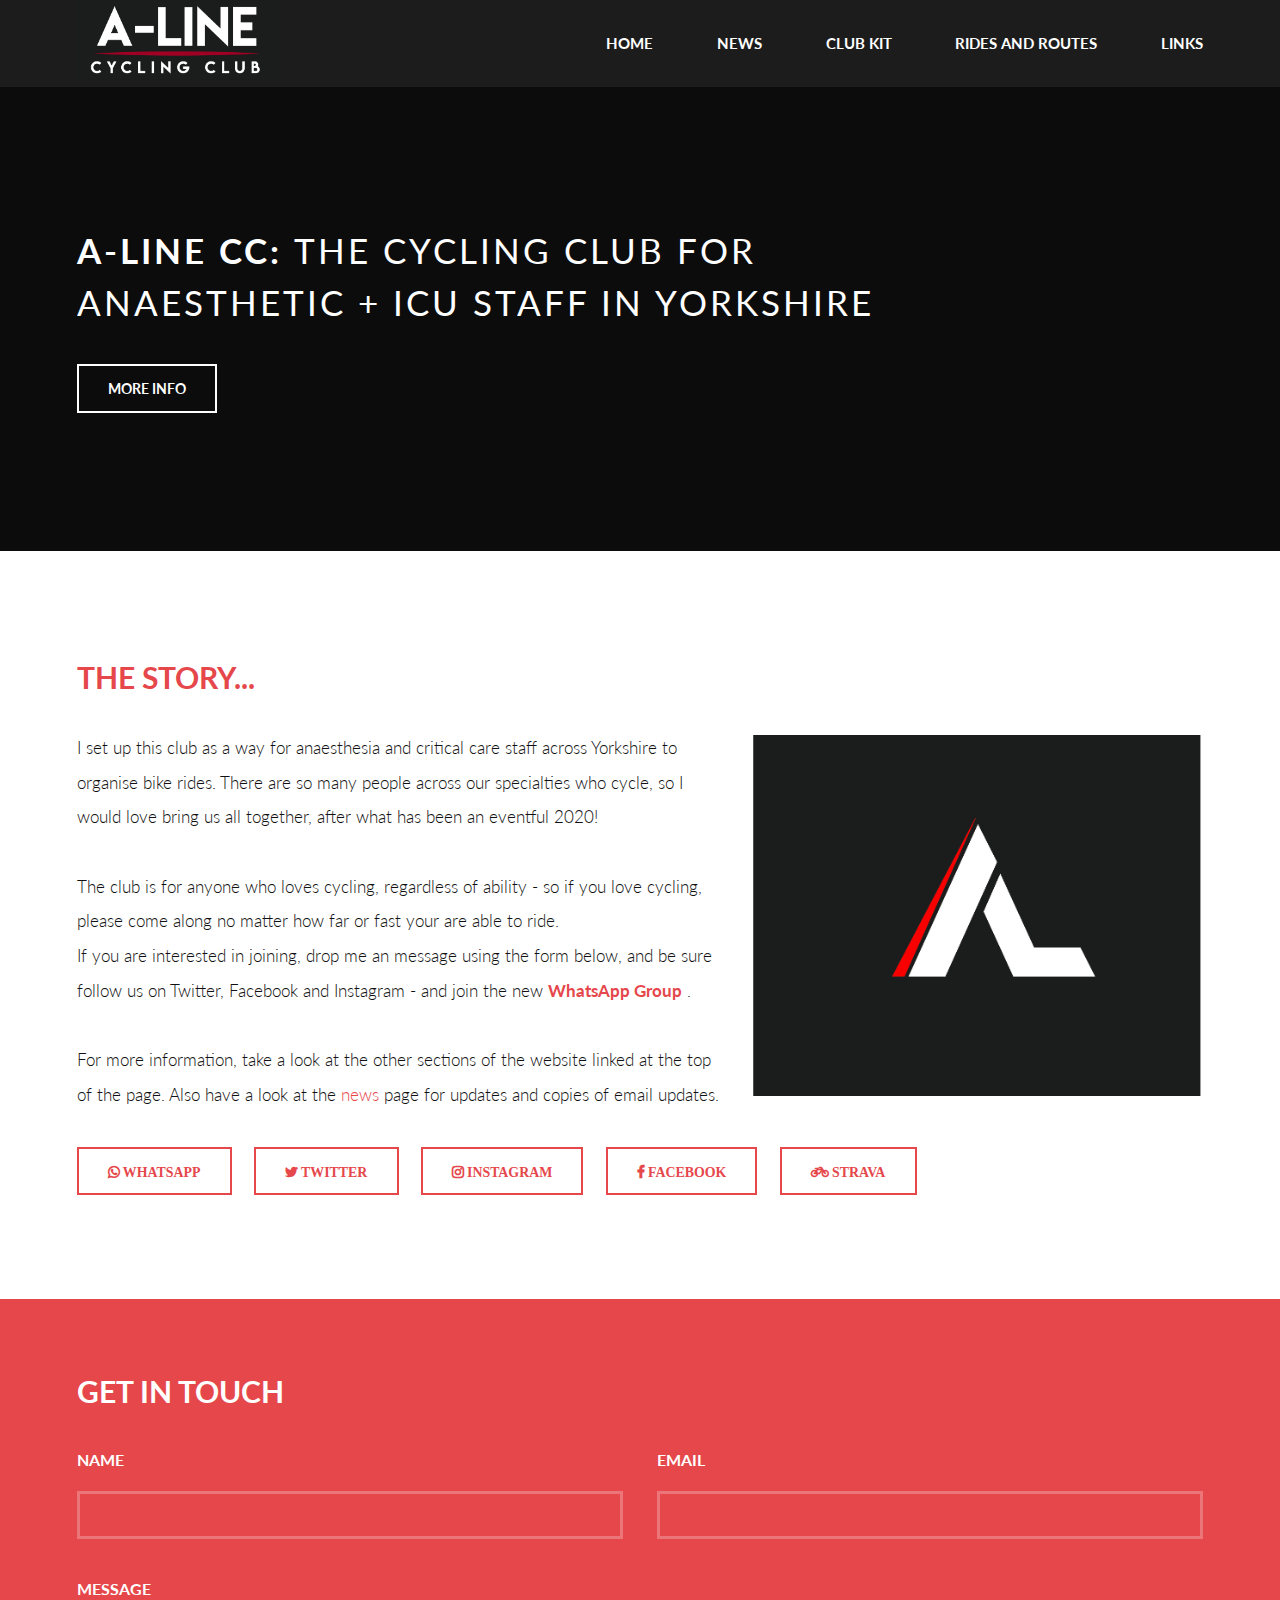
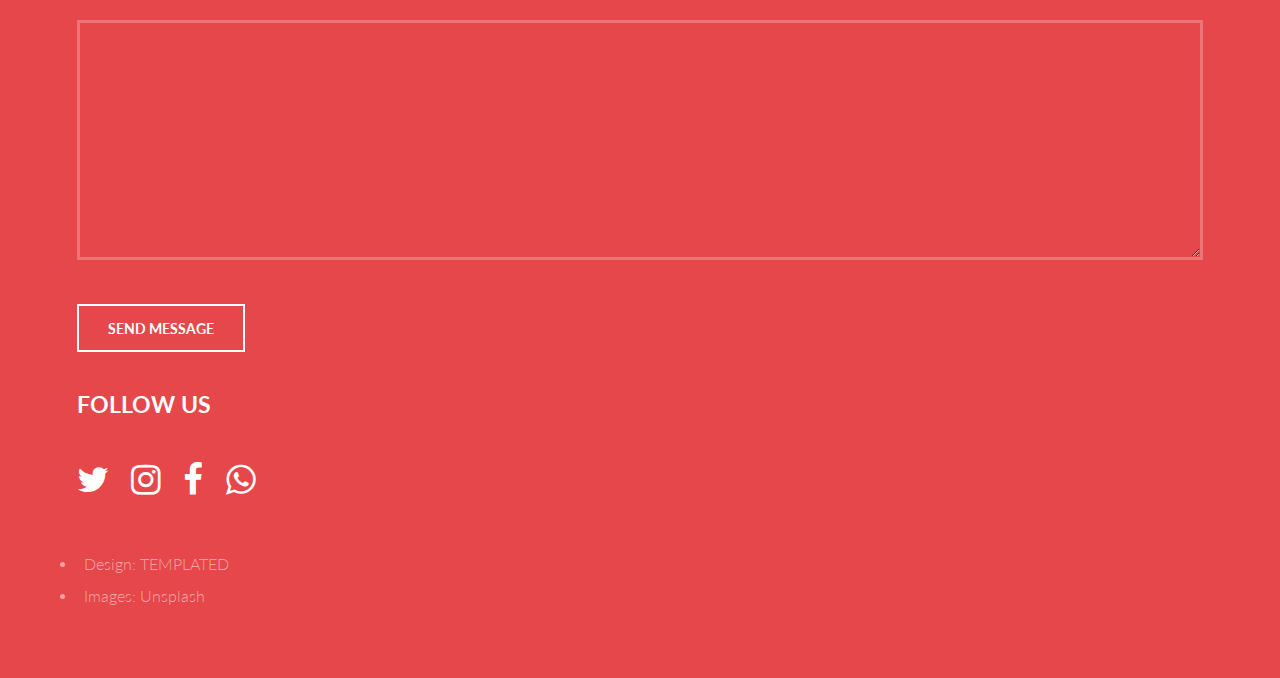
==== commit 85b0b217: "changes" ====
--- a/index.html
+++ b/index.html
@@ -10,8 +10,9 @@
 		<meta charset="utf-8" />
 		<meta name="viewport" content="width=device-width, initial-scale=1, user-scalable=no" />
 		<meta name="description" content="Yorkshire based cycling club for anaesthesia and critical care staff"> 
-		<meta name="keywords" content="cycling club, cycling, yorkshire">
+		<meta name="keywords" content=" a line cycling club, cycling, yorkshire, a-line">
 		<link rel="stylesheet" href="assets/css/main.css" />
+		<meta name="google-site-verification" content="5KjZshZPAbKK5ReXax0eFZz3DcE3wRM6SjJt_0OB3Ls" />
 	
 <link rel="apple-touch-icon" sizes="180x180" href="/apple-touch-icon.png">
 <link rel="icon" type="image/png" sizes="32x32" href="/favicon-32x32.png">
@@ -31,7 +32,7 @@
 					<nav id="nav">
 						
 						<a href="index.html">Home</a>
-						<a href="generic.html">About</a>
+				<!-----		<a href="generic.html">About</a> --> 
 						<a href="news.html">News</a>
 						<a href="clubKit.html">Club Kit</a> 
 						<a href="routes.html">Rides and Routes</a>
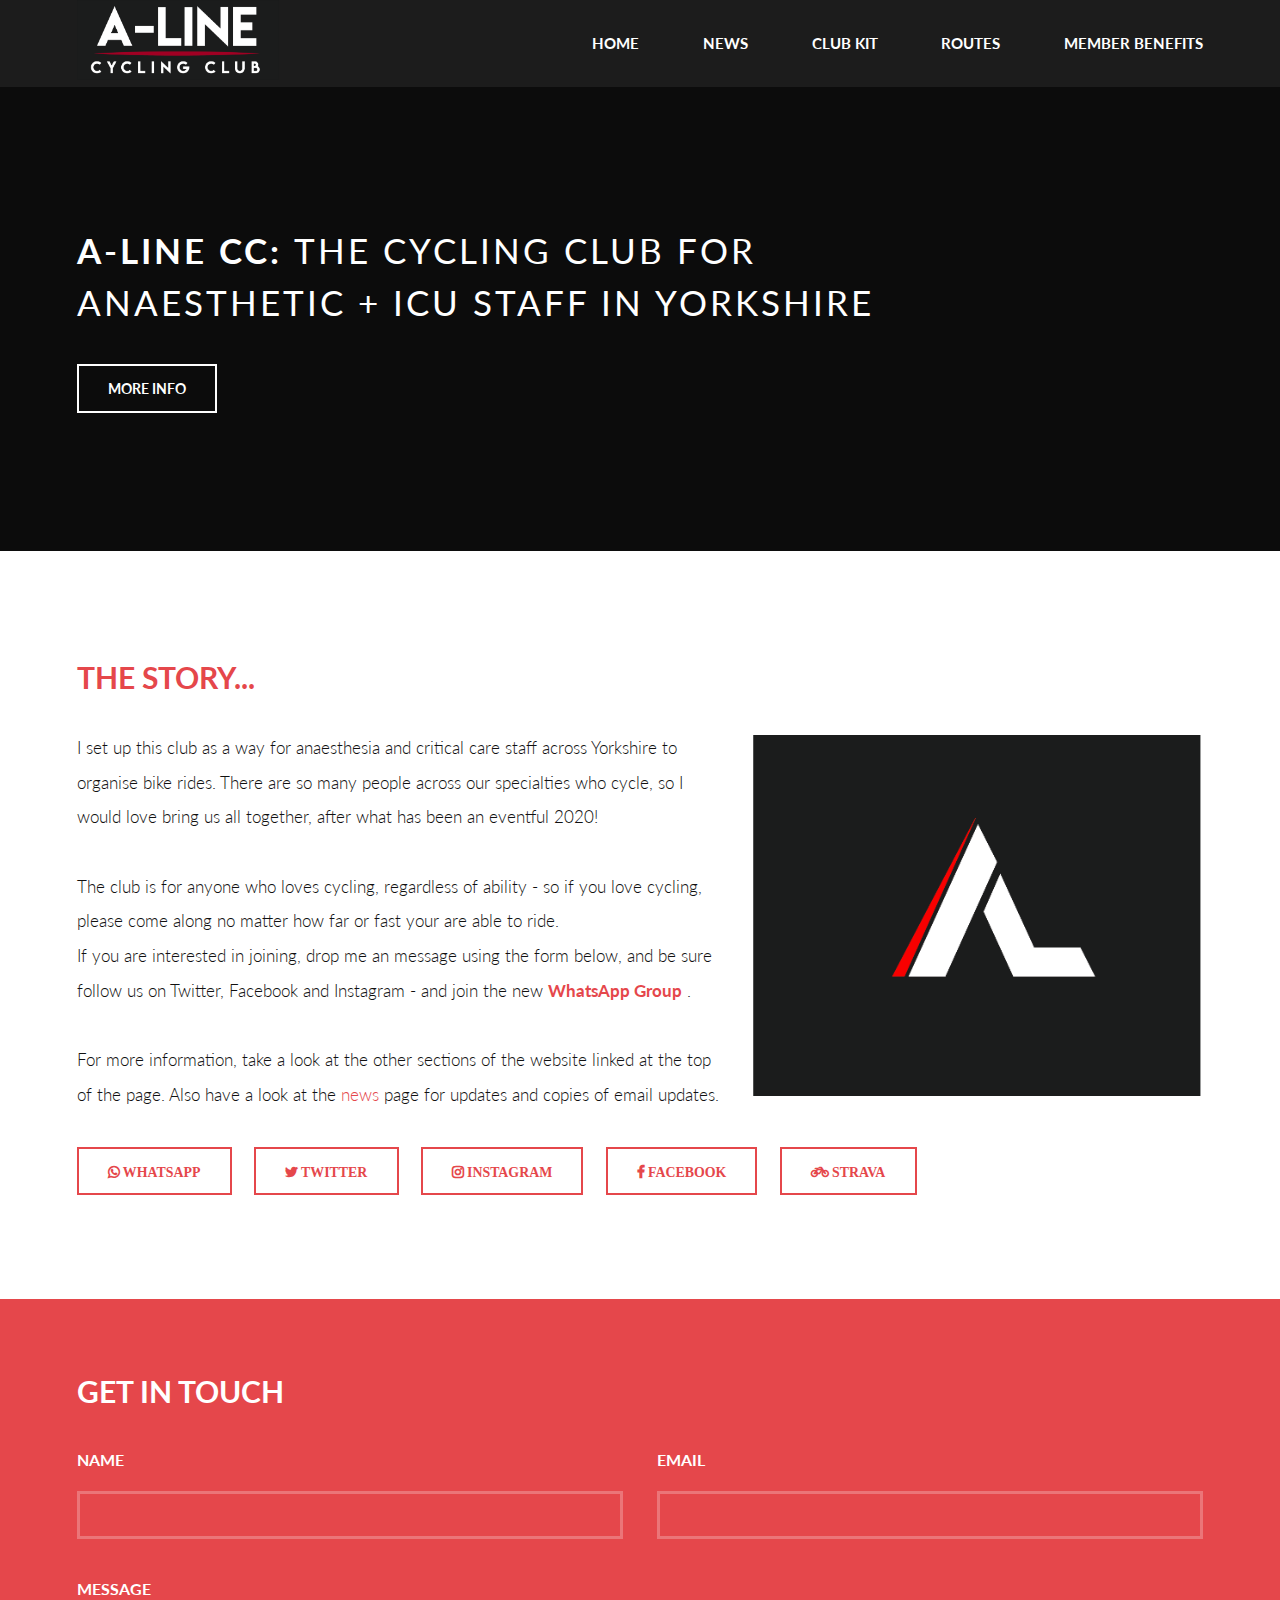
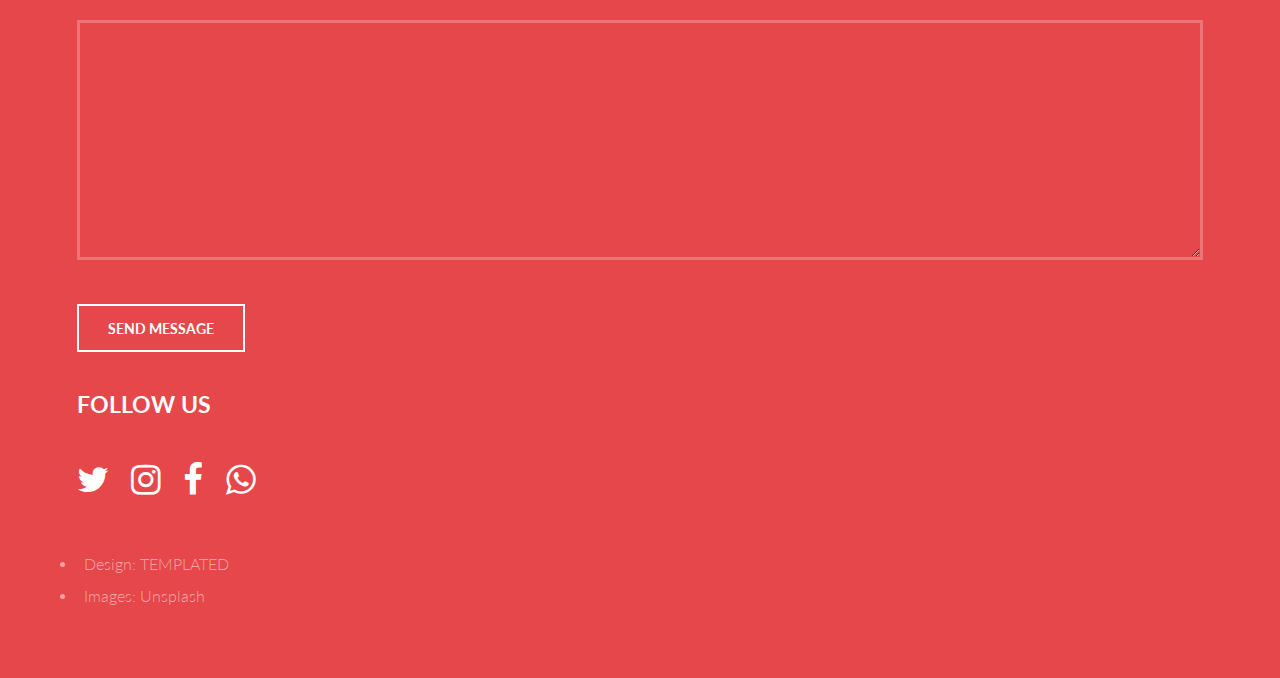
==== commit c45dcbdf: "nav bar" ====
--- a/index.html
+++ b/index.html
@@ -10,7 +10,7 @@
 		<meta charset="utf-8" />
 		<meta name="viewport" content="width=device-width, initial-scale=1, user-scalable=no" />
 		<meta name="description" content="Yorkshire based cycling club for anaesthesia and critical care staff"> 
-		<meta name="keywords" content=" a line cycling club, cycling, yorkshire, a-line">
+		<meta name="keywords" content=" a line cycling club, cycling, yorkshire, a-line, alcc">
 		<link rel="stylesheet" href="assets/css/main.css" />
 		<meta name="google-site-verification" content="5KjZshZPAbKK5ReXax0eFZz3DcE3wRM6SjJt_0OB3Ls" />
 	
@@ -35,8 +35,8 @@
 				<!-----		<a href="generic.html">About</a> --> 
 						<a href="news.html">News</a>
 						<a href="clubKit.html">Club Kit</a> 
-						<a href="routes.html">Rides and Routes</a>
-						<a href="links.html">Links</a>
+						<a href="routes.html">Routes</a>
+						<a href="links.html">Member Benefits</a>
 					</nav>
 				</div>
 			</header>
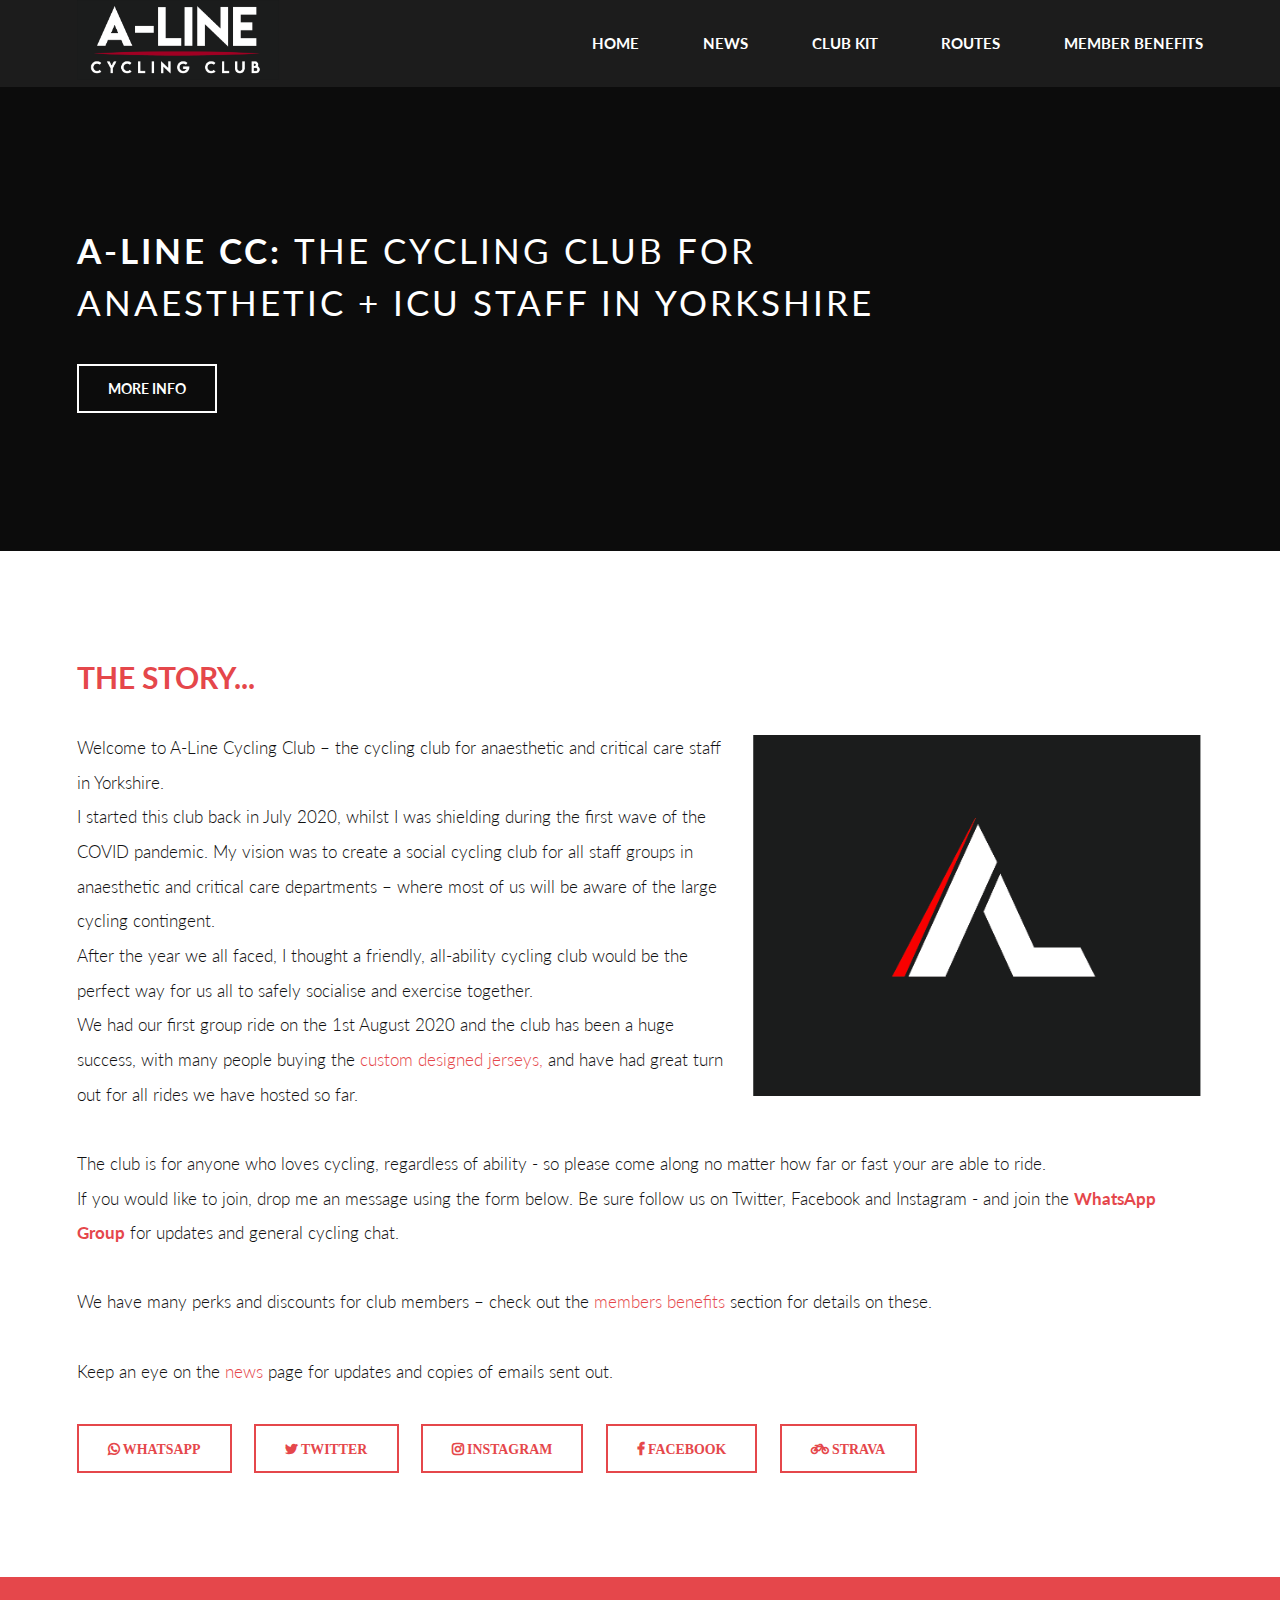
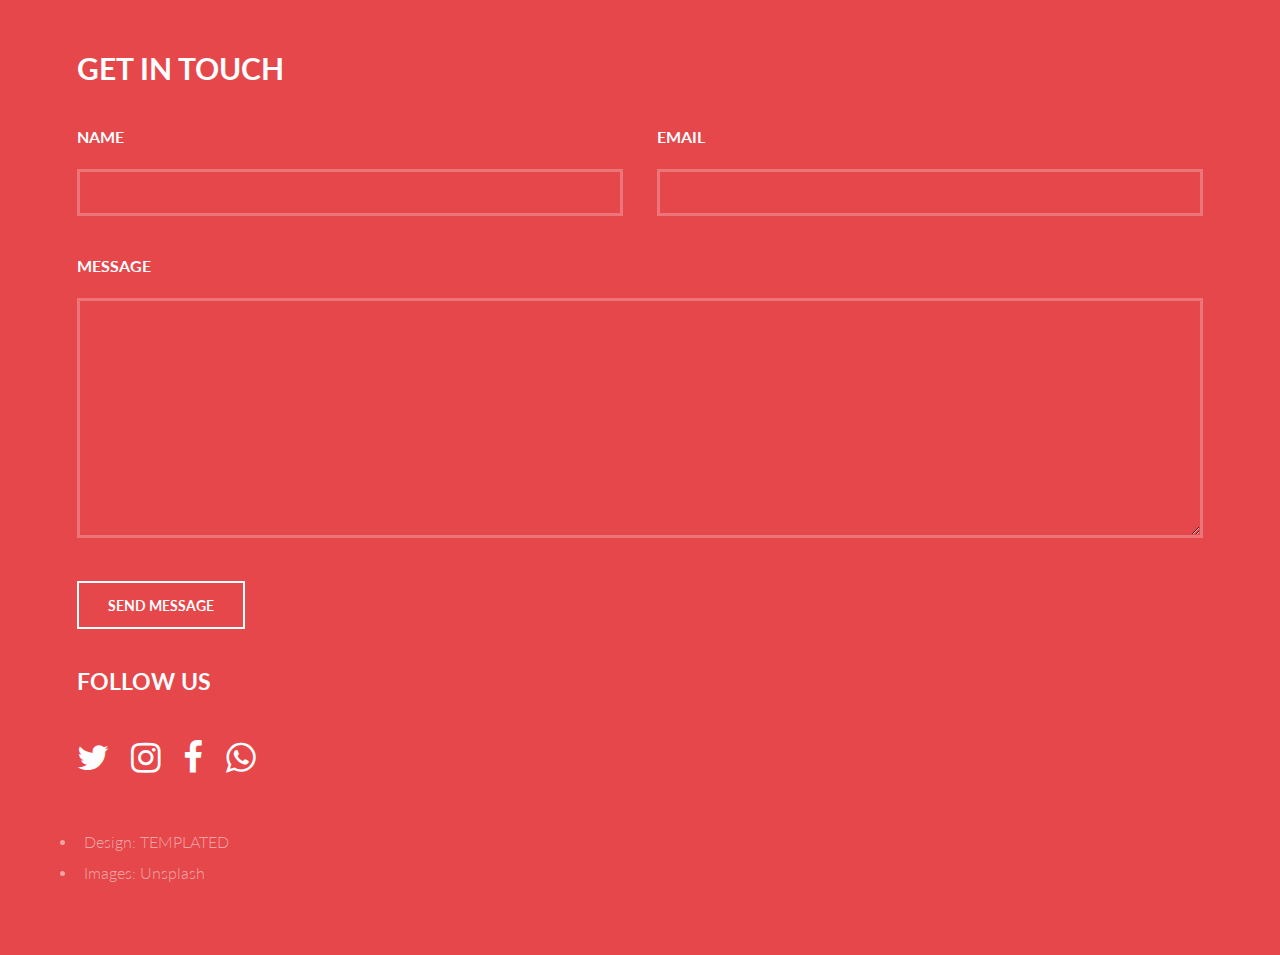
==== commit fd18ec06: "index page" ====
--- a/index.html
+++ b/index.html
@@ -59,11 +59,17 @@
 					<header>
 						<h2 >The story...</h2>
 					</header>
-					<p><span class="image right"><img src="images/logonew.png" alt="" /></span>I set up this club as a way for anaesthesia and critical care staff across Yorkshire to organise bike rides. There are so many people across our specialties who cycle, so I would love bring us all together, after what has been an eventful 2020! <br>
+					<p><span class="image right"><img src="images/logonew.png" alt="" /></span>Welcome to A-Line Cycling Club – the cycling club for anaesthetic and critical care staff in Yorkshire. <br>
+
+						I started this club back in July 2020, whilst I was shielding during the first wave of the COVID pandemic. My vision was to create a social cycling club for all staff groups in anaesthetic and critical care departments – where most of us will be aware of the large cycling contingent. <br>After the year we all faced, I thought a friendly, all-ability cycling club would be the perfect way for us all to safely socialise and exercise together. <br>
+						We had our first group ride on the 1st August 2020 and the club has been a huge success, with many people buying the <a href="clubKit.html">custom designed jerseys, </a> and have had great turn out for all rides we have hosted so far. 
+						 <br>
 						<br>
-				The club is for anyone who loves cycling, regardless of ability - so if you love cycling, please come along no matter how far or fast your are able to ride. <br>	If you are interested in joining, drop me an message using the form below, and be sure follow us on Twitter, Facebook and Instagram - and join the new <a href="https://chat.whatsapp.com/HFHXjmJni0bHuqotOdht33" target="_"> <strong>WhatsApp Group</strong> </a>.  </p>
-					<p>For more information, take a look at the other sections of the website linked at the top of the page.
-					Also have a look at the <a href="news.html">news</a> page for updates and copies of email updates.</p> 
+				The club is for anyone who loves cycling, regardless of ability - so please come along no matter how far or fast your are able to ride. <br>	If you would like to join, drop me an message using the form below. Be sure follow us on Twitter, Facebook and Instagram - and join the <a href="https://chat.whatsapp.com/HFHXjmJni0bHuqotOdht33" target="_"> <strong>WhatsApp Group</strong>   </a>for updates and general cycling chat.  </p>
+					
+						We have many perks and discounts for club members – check out the <a href="links.html">members benefits</a>  section for details on these. <br>
+						<br>
+					Keep an eye on the <a href="news.html">news</a> page for updates and copies of emails sent out.</p> 
 					<ul class="actions">
 						<li><a href="https://chat.whatsapp.com/HFHXjmJni0bHuqotOdht33" target="_" class="button alt fa fa-whatsapp" id="twitterBtn"> WhatsApp </a></li>
 						<li><a href="https://twitter.com/A_line_CC" target="_" class="button alt fa fa-twitter" id="twitterBtn"> Twitter </a></li>
